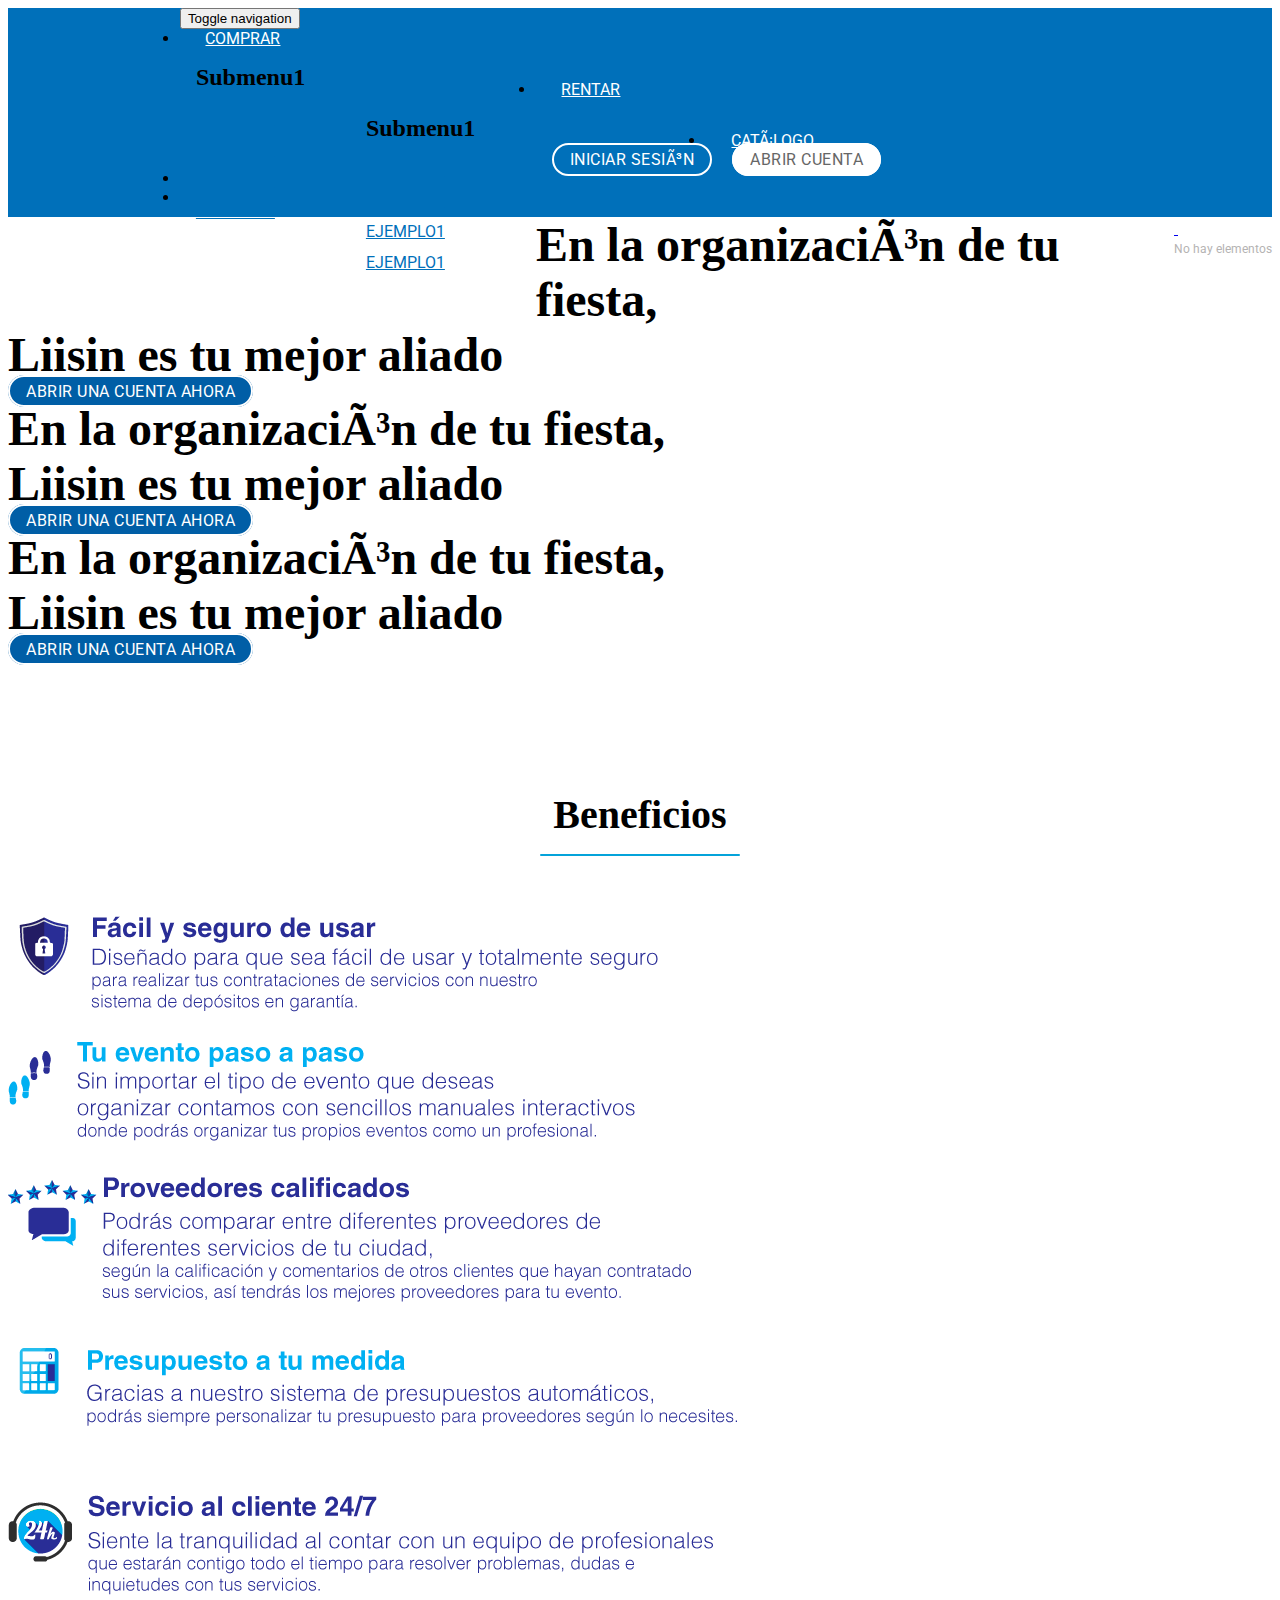
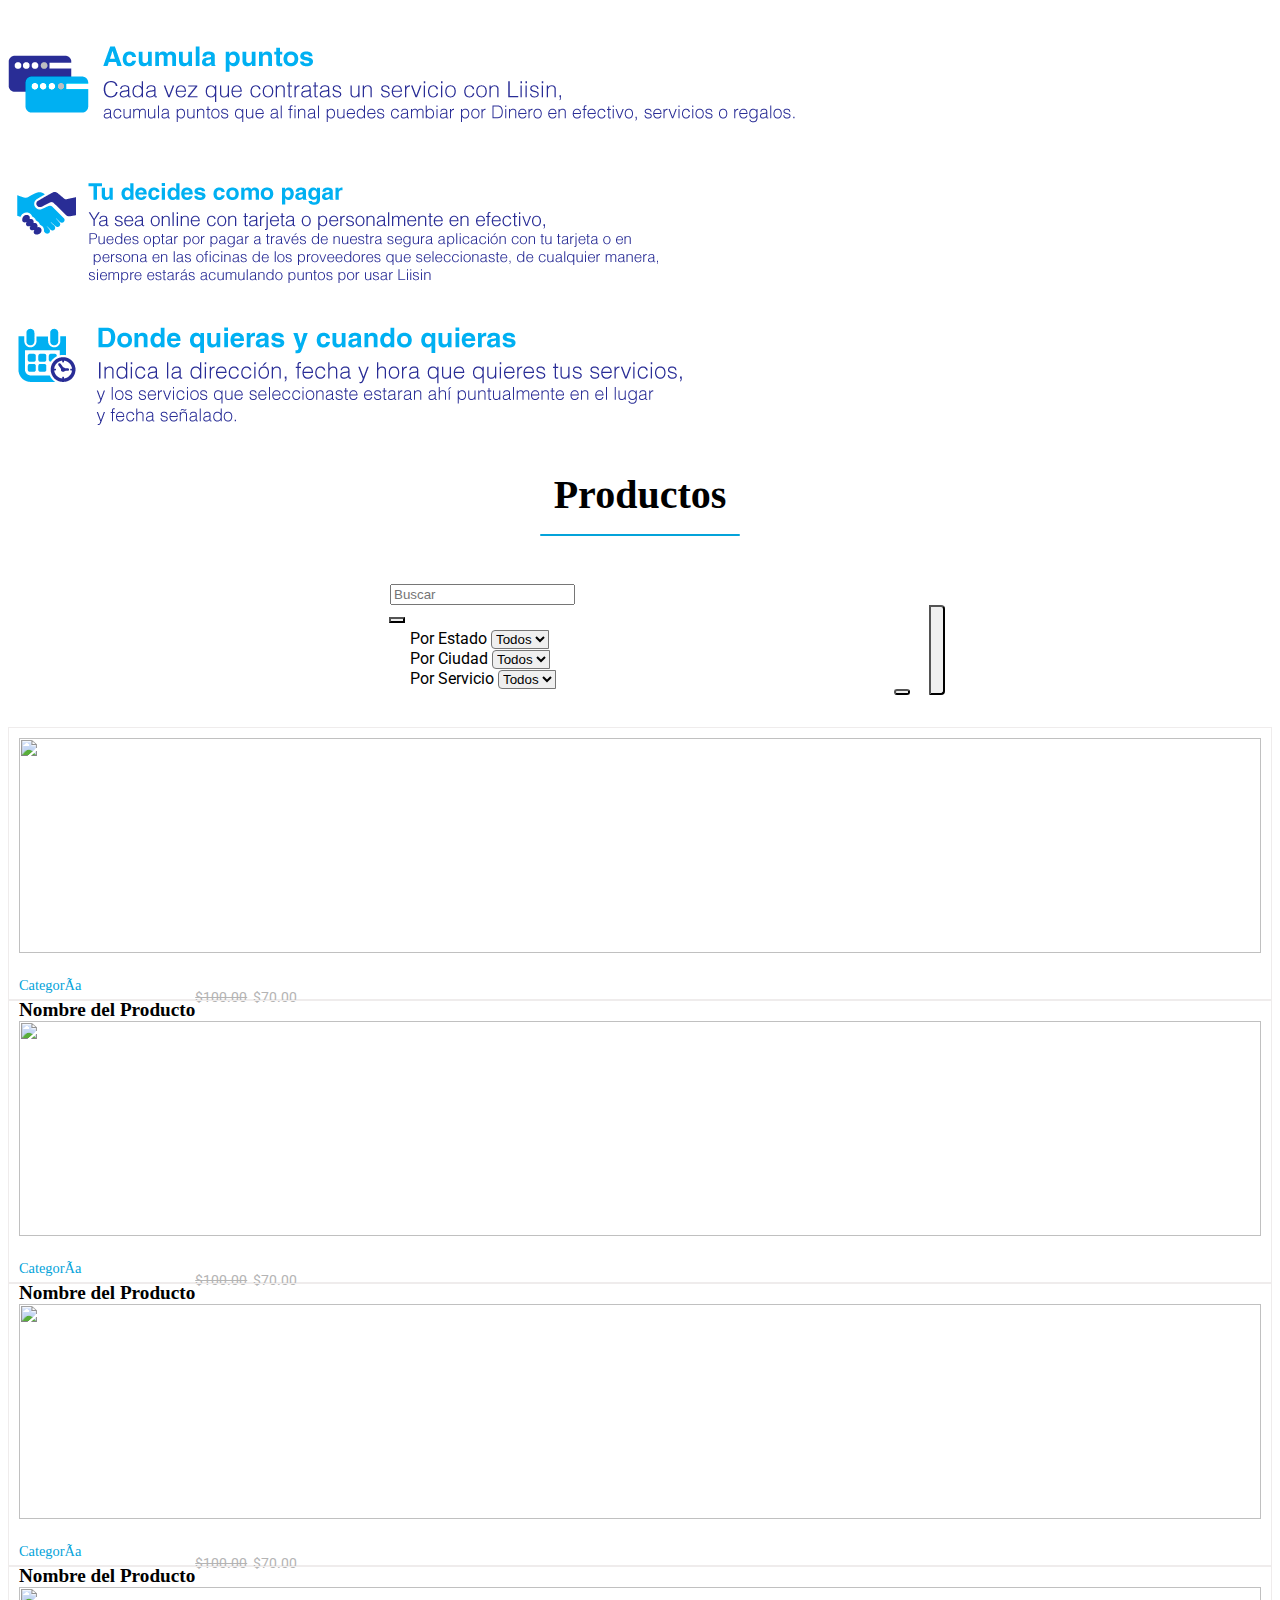
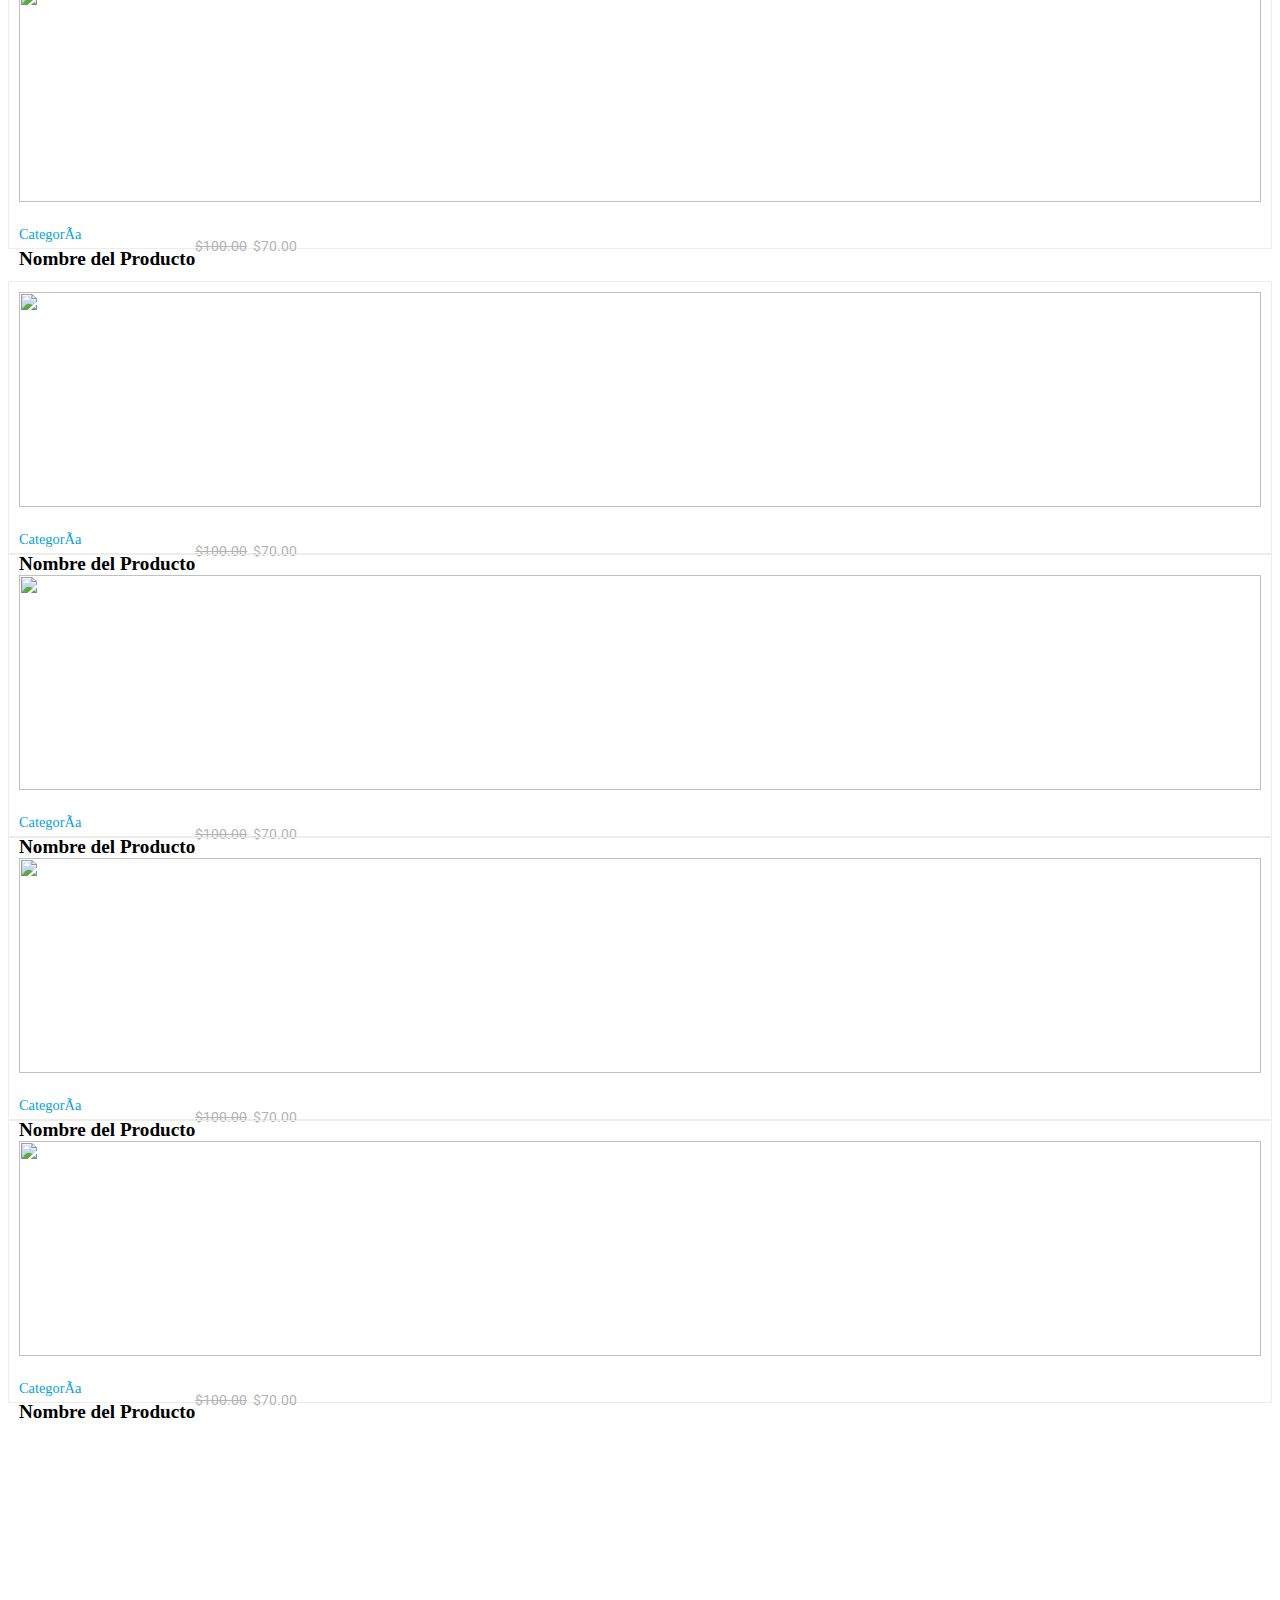
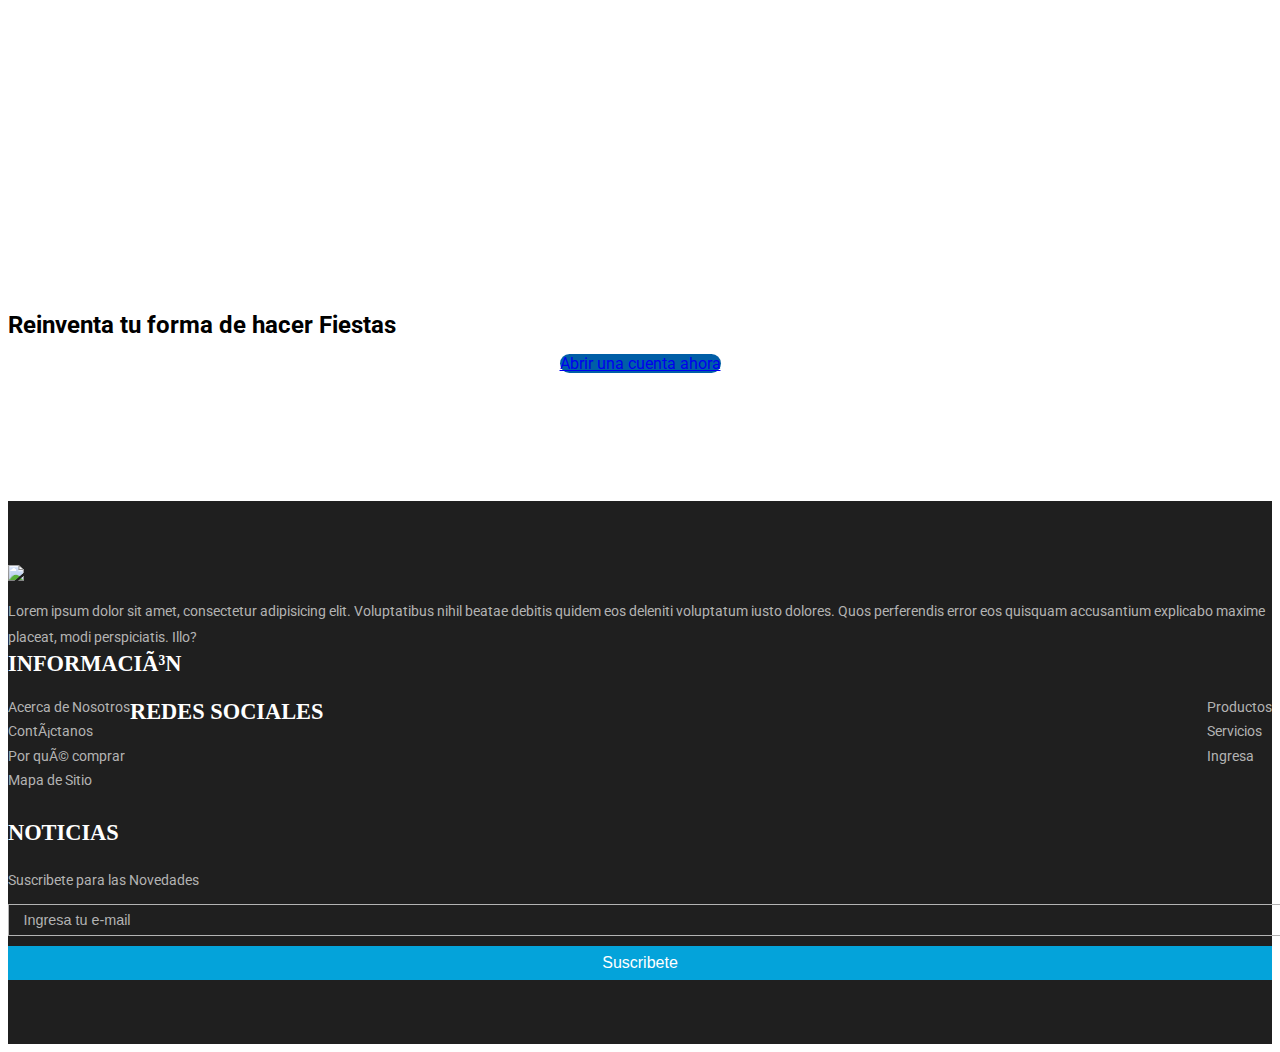
==== index.html @ a5caf8d8 "Beneficios" ====
<!DOCTYPE html>
<html>

<head>
    <meta name="viewport" content="width=device-width, initial-scale=1">
    <title>Liisin</title>
    <!-- Bootstrap files -->
    <link href="css/bootstrap.css" rel="stylesheet" type="text/css" media="all" />
    <!-- Styles -->
    <link href="css/style.css" rel="stylesheet" type="text/css" media="all" />
    <link href="css/slider.css" rel="stylesheet" type="text/css" media="all" />
    <!-- Fonts -->
    <link href="https://fonts.googleapis.com/css?family=Roboto" rel="stylesheet">
    <link rel="stylesheet" href="css/jstarbox.css" type="text/css" media="screen" charset="utf-8" />
    <link href="css/font-awesome.min.css" rel="stylesheet" media="screen">
    <!--- Light Box ---->
    <link rel="stylesheet" href="css/chocolat.css" type="text/css" media="screen" charset="utf-8">
</head>

<body>
    <!--header-->
    <div class="header" id="home">
        <div class="container">
            <div class="head">
                <div class="logo">
                    <a href="index.html"><img src="images/logo.png" alt=""></a>
                </div>
            </div>
        </div>
        <div class="container">
            <div class="head-top">
                <div class="col-sm-8 col-md-offset-2 h_menu4">
                    <nav class="navbar nav_bottom" role="navigation">
                        <div class="navbar-header nav_2">
                            <button type="button" class="navbar-toggle collapsed navbar-toggle1" data-toggle="collapse" data-target="#bs-megadropdown-tabs"> <span class="sr-only">Toggle navigation</span> <span class="icon-bar"></span> <span class="icon-bar"></span> <span class="icon-bar"></span> </button>
                        </div>
                        <div class="collapse navbar-collapse" id="bs-megadropdown-tabs">
                            <ul class="nav navbar-nav nav_1">
                                <li class="dropdown mega-dropdown active"> <a class="color1" href="#" class="dropdown-toggle" data-toggle="dropdown">Comprar<span class="caret"></span></a>
                                    <div class="dropdown-menu ">
                                        <div class="menu-top">
                                            <div class="col1">
                                                <div class="h_nav">
                                                    <h4>Submenu1</h4>
                                                    <ul>
                                                        <li><a href="product.html">Ejemplo1</a></li>
                                                        <li><a href="product.html">Ejemplo1</a></li>
                                                        <li><a href="product.html">Ejemplo1</a></li>
                                                        <li><a href="product.html">Ejemplo1</a></li>
                                                    </ul>
                                                </div>
                                            </div>
                                            <div class="col1 col5"> <img src="images/img1.png" class="img-responsive" alt=""> </div>
                                            <div class="clearfix"></div>
                                        </div>
                                    </div>
                                </li>
                                <li class="dropdown mega-dropdown active">
                                    <a class="color2" href="#" class="dropdown-toggle" data-toggle="dropdown">Rentar<span class="caret"></span></a>
                                    <div class="dropdown-menu mega-dropdown-menu">
                                        <div class="menu-top">
                                            <div class="col1">
                                                <div class="h_nav">
                                                    <h4>Submenu1</h4>
                                                    <ul>
                                                        <li><a href="product.html">Ejemplo1</a></li>
                                                        <li><a href="product.html">Ejemplo1</a></li>
                                                        <li><a href="product.html">Ejemplo1</a></li>
                                                        <li><a href="product.html">Ejemplo1</a></li>
                                                    </ul>
                                                </div>
                                            </div>
                                            <div class="col1 col5"> <img src="images/img2.png" class="img-responsive" alt=""> </div>
                                            <div class="clearfix"></div>
                                        </div>
                                    </div>
                                </li>
                                <li><a class="color3" href="product.html">Catálogo</a></li>
                                <a href="login.html" type="button" class="btn btn-primary btn-navbar ml1">Iniciar Sesión</a>
                                <a href="register.html" type="button" class="btn btn-primary btn-navbar btn-open">Abrir Cuenta</a>
                                <li><a class="color4 ocultar" href="login.html">Iniciar Sesión</a></li>
                                <li><a class="color5 ocultar" href="register.html">Abrir Cuenta</a></li>
                            </ul>
                        </div>
                        <!-- /.navbar-collapse -->
                    </nav>
                </div>
                <div class="col-sm-2 search-right">
                    <div class="cart box_1">
                        <a href="checkout.html">
                            <h3> 
                                <div class="total">
                                    <span class="simpleCart_total"></span>
                                </div>
                                <img class="imgcart" src="images/cart.png" alt=""/>
                            </h3> </a>
                        <p><a href="javascript:;" class="simpleCart_empty">No hay elementos</a></p>
                    </div>
                    <div class="clearfix"> </div>
                </div>
                <div class="clearfix"></div>
            </div>
        </div>
    </div>
    <!--banner-->
    <div class="hero-movil">
        <h2 class="hero-mtxt">En la organización de tu fiesta, <br> 
                    Liisin es tu mejor aliado</h2>
        <a type="button" class="btn btn-primary btn-liisin">Abrir una cuenta ahora</a>
    </div>
    <div class="carousel fade-carousel slide" data-ride="carousel" data-interval="3000" id="bs-carousel">
        <!-- Wrapper for slides -->
        <div class="carousel-inner">
            <div class="item slides active">
                <div class="slide-1"></div>
                <div class="hero">
                    <h2 class="hero-txt">En la organización de tu fiesta, <br> 
                    Liisin es tu mejor aliado</h2>
                    <a href="register.html" type="button" class="btn btn-primary btn-navbar btn-liisin">Abrir una cuenta ahora</a>
                </div>
            </div>
            <div class="item slides">
                <div class="slide-2"></div>
                <div class="hero">
                    <h2 class="hero-txt">En la organización de tu fiesta, <br> 
                    Liisin es tu mejor aliado</h2>
                    <a href="register.html" type="button" class="btn btn-primary btn-navbar btn-liisin">Abrir una cuenta ahora</a>
                </div>
            </div>
            <div class="item slides">
                <div class="slide-3"></div>
                <div class="hero">
                    <h2 class="hero-txt">En la organización de tu fiesta, <br> 
                    Liisin es tu mejor aliado</h2>
                    <a href="register.html" type="button" class="btn btn-primary btn-navbar btn-liisin">Abrir una cuenta ahora</a>
                </div>
            </div>
        </div>
    </div>
    <!--content-->
    <div class="content-mid">
        <div class="container">
            <h3 class="mt-3">Beneficios</h3>
            <label class="line mb-3"></label>
           <!-- <div class="beneficios">
                <div class="col-md-12">
                    <div class="col-md-12">
                        <img class="img-beneficios" src="images/beneficios/bene1.png">
                    </div>
                    <div class="row">
                        <div class="col-md-12">
                            <img class="pull-right img-beneficios" src="images/beneficios/bene2.png">
                        </div>
                    </div>
                </div>
                <div class="col-xs-12 col-sm-12 col-md-12 col-lg-12">
                    <div class="col-md-12">
                        <img class="img-beneficios" src="images/beneficios/bene3.png">
                    </div>
                    <div class="row">
                        <div class="col-md-12">
                            <img class="pull-right img-beneficios" src="images/beneficios/bene4.png">
                        </div>
                    </div>
                </div>
                <div class="col-xs-12 col-sm-12 col-md-12 col-lg-12">
                    <div class="col-md-12">
                        <img class="img-beneficios" src="images/beneficios/bene5.png">
                    </div>
                    <div class="row">
                        <div class="col-md-12">
                            <img class="pull-right img-beneficios" src="images/beneficios/bene6.png">
                        </div>
                    </div>
                </div>
                <div class="col-xs-12 col-sm-12 col-md-12 col-lg-12">
                    <div class="col-md-12">
                        <img class="img-beneficios" src="images/beneficios/bene7.png">
                    </div>
                    <div class="row">
                        <div class="col-md-12">
                            <img class="pull-right img-beneficios" src="images/beneficios/bene8.png">
                        </div>
                    </div>
                </div>
            </div>-->
             <div class="beneficios">
                <div class="col-md-12">
                   <!-- <div class="col-md-12">
                       <div class="col-md-6">
                       <img class="img-beneficios" src="images/beneficios/bene1.png">
                        </div>
                        <div class="col-md-6">
                       <img class="pull-right img-beneficios" src="images/beneficios/bene2.png">
                        </div>
                    </div>-->
                    <div class="col-md-12">
                        <img class="img-beneficios" src="images/beneficios/bene1.png">
                        <img class="pull-right img-beneficios" src="images/beneficios/bene2.png">
                    </div>
                </div>
                <div class="col-md-12">
                    <div class="col-md-12">
                        <img class="img-beneficios" src="images/beneficios/bene3.png">
                        <img class="pull-right img-beneficios" src="images/beneficios/bene4.png">
                    </div>
                </div>
                <div class="col-md-12">
                    <div class="col-md-12">
                        <img class="img-beneficios" src="images/beneficios/bene5.png">
                        <img class="pull-right img-beneficios" src="images/beneficios/bene6.png">
                    </div>
                </div>
                <div class="col-md-12">
                    <div class="col-md-12">
                        <img class="img-beneficios" src="images/beneficios/bene7.png">
                        <img class="pull-right img-beneficios" src="images/beneficios/bene8.png">
                    </div>
                </div>
            </div>
            <!--productos-->
            <div class="content-mid">
                <h3>Productos</h3>
                <label class="line mb-3"></label>
                <!--Filter-->
                <div class="container">
                    <div class="row">
                        <div class="col-md-12">
                            <div class="input-group" id="adv-search">
                                <input type="text" class="form-control" placeholder="Buscar" />
                                <div class="input-group-btn">
                                    <div class="btn-group" role="group">
                                        <div class="dropdown dropdown-lg">
                                            <button type="button" class="btn btn-default dropdown-toggle" data-toggle="dropdown" aria-expanded="false"><span class="caret"></span></button>
                                            <div class="dropdown-menu dropdown-menu-right" role="menu">
                                                <form class="form-horizontal" role="form">
                                                    <div class="form-group">
                                                        <label for="filter">Por Estado</label>
                                                        <select class="form-control">
                                                            <option value="0" selected>Todos</option>
                                                            <option value="1">1</option>
                                                            <option value="2">2</option>
                                                            <option value="3">3</option>
                                                            <option value="4">4</option>
                                                        </select>
                                                    </div>
                                                    <div class="form-group">
                                                        <label for="filter">Por Ciudad</label>
                                                        <select class="form-control">
                                                            <option value="0" selected>Todos</option>
                                                            <option value="1">1</option>
                                                            <option value="2">2</option>
                                                            <option value="3">3</option>
                                                            <option value="4">4</option>
                                                        </select>
                                                    </div>
                                                    <div class="form-group">
                                                        <label for="filter">Por Servicio</label>
                                                        <select class="form-control">
                                                            <option value="0" selected>Todos</option>
                                                            <option value="1">1</option>
                                                            <option value="2">2</option>
                                                            <option value="3">3</option>
                                                            <option value="4">4</option>
                                                        </select>
                                                    </div>
                                                    <button type="submit" class="btn btn-primary"><span class="glyphicon glyphicon-search" aria-hidden="true"></span></button>
                                                </form>
                                            </div>
                                        </div>
                                        <button type="button" class="btn btn-primary"><span class="glyphicon glyphicon-search" aria-hidden="true"></span></button>
                                    </div>
                                </div>
                            </div>
                        </div>
                    </div>
                </div>
                <!--//filter-->
            </div>
            <div class="mid-popular">
                <div class="col-md-3 item-grid simpleCart_shelfItem">
                    <div class="mid-pop">
                        <div class="pro-img">
                            <img src="images/pc.jpg" class="img-responsive img-cart" alt="">
                            <div class="zoom-icon">
                                <a class="picture" href="images/pc.jpg" rel="title" class="b-link-stripe b-animate-go  thickbox">
                                    <i class="glyphicon glyphicon-search icon "></i>
                                </a>
                                <a href="single.html"><i class="glyphicon glyphicon-menu-right icon"></i></a>
                            </div>
                        </div>
                        <div class="mid-1">
                            <div class="category">
                                <div class="category-top">
                                    <span>Categoría</span>
                                    <h6><a href="single.html">Nombre del Producto</a></h6>
                                </div>
                                <div class="img item_add">
                                    <a href="#"><img class="ca" src="images/ca.png" alt=""></a>
                                </div>
                                <div class="clearfix"></div>
                            </div>
                            <div class="mid-2">
                                <p>
                                    <label>$100.00</label><em class="item_price">$70.00</em>
                                </p>
                                <div class="block">
                                    <div class="starbox small ghosting"> </div>
                                </div>
                                <div class="clearfix"></div>
                            </div>
                        </div>
                    </div>
                </div>
                <div class="col-md-3 item-grid simpleCart_shelfItem">
                    <div class=" mid-pop">
                        <div class="pro-img">
                            <img src="images/pc1.jpg" class="img-responsive img-cart" alt="">
                            <div class="zoom-icon ">
                                <a class="picture" href="images/pc1.jpg" rel="title" class="b-link-stripe b-animate-go  thickbox">
                                    <i class="glyphicon glyphicon-search icon "></i>
                                </a>
                                <a href="single.html"><i class="glyphicon glyphicon-menu-right icon"></i></a>
                            </div>
                        </div>
                        <div class="mid-1">
                            <div class="category">
                                <div class="category-top">
                                    <span>Categoría</span>
                                    <h6><a href="single.html">Nombre del Producto</a></h6>
                                </div>
                                <div class="img item_add">
                                    <a href="#"><img class="ca" src="images/ca.png" alt=""></a>
                                </div>
                                <div class="clearfix"></div>
                            </div>
                            <div class="mid-2">
                                <p>
                                    <label>$100.00</label><em class="item_price">$70.00</em>
                                </p>
                                <div class="block">
                                    <div class="starbox small ghosting"> </div>
                                </div>
                                <div class="clearfix"></div>
                            </div>
                        </div>
                    </div>
                </div>
                <div class="col-md-3 item-grid simpleCart_shelfItem">
                    <div class=" mid-pop">
                        <div class="pro-img">
                            <img src="images/pc2.jpg" class="img-responsive img-cart" alt="">
                            <div class="zoom-icon ">
                                <a class="picture" href="images/pc2.jpg" rel="title" class="b-link-stripe b-animate-go  thickbox">
                                    <i class="glyphicon glyphicon-search icon "></i>
                                </a>
                                <a href="single.html"><i class="glyphicon glyphicon-menu-right icon"></i></a>
                            </div>
                        </div>
                        <div class="mid-1">
                            <div class="category">
                                <div class="category-top">
                                    <span>Categoría</span>
                                    <h6><a href="single.html">Nombre del Producto</a></h6>
                                </div>
                                <div class="img item_add">
                                    <a href="#"><img class="ca" src="images/ca.png" alt=""></a>
                                </div>
                                <div class="clearfix"></div>
                            </div>
                            <div class="mid-2">
                                <p>
                                    <label>$100.00</label><em class="item_price">$70.00</em>
                                </p>
                                <div class="block">
                                    <div class="starbox small ghosting"> </div>
                                </div>
                                <div class="clearfix"></div>
                            </div>
                        </div>
                    </div>
                </div>
                <div class="col-md-3 item-grid simpleCart_shelfItem">
                    <div class=" mid-pop">
                        <div class="pro-img">
                            <img src="images/pc3.jpg" class="img-responsive img-cart" alt="">
                            <div class="zoom-icon ">
                                <a class="picture" href="images/pc3.jpg" rel="title" class="b-link-stripe b-animate-go  thickbox">
                                    <i class="glyphicon glyphicon-search icon "></i>
                                </a>
                                <a href="single.html"><i class="glyphicon glyphicon-menu-right icon"></i></a>
                            </div>
                        </div>
                        <div class="mid-1">
                            <div class="category">
                                <div class="category-top">
                                    <span>Categoría</span>
                                    <h6><a href="single.html">Nombre del Producto</a></h6>
                                </div>
                                <div class="img item_add">
                                    <a href="#"><img class="ca" src="images/ca.png" alt=""></a>
                                </div>
                                <div class="clearfix"></div>
                            </div>
                            <div class="mid-2">
                                <p>
                                    <label>$100.00</label><em class="item_price">$70.00</em>
                                </p>
                                <div class="block">
                                    <div class="starbox small ghosting"> </div>
                                </div>
                                <div class="clearfix"></div>
                            </div>
                        </div>
                    </div>
                </div>
                <div class="clearfix"></div>
            </div>
            <div class="mid-popular">
                <div class="col-md-3 item-grid simpleCart_shelfItem">
                    <div class=" mid-pop">
                        <div class="pro-img">
                            <img src="images/pc4.jpg" class="img-responsive img-cart" alt="">
                            <div class="zoom-icon ">
                                <a class="picture" href="images/pc4.jpg" rel="title" class="b-link-stripe b-animate-go  thickbox">
                                    <i class="glyphicon glyphicon-search icon "></i>
                                </a>
                                <a href="single.html"><i class="glyphicon glyphicon-menu-right icon"></i></a>
                            </div>
                        </div>
                        <div class="mid-1">
                            <div class="category">
                                <div class="category-top">
                                    <span>Categoría</span>
                                    <h6><a href="single.html">Nombre del Producto</a></h6>
                                </div>
                                <div class="img item_add">
                                    <a href="#"><img class="ca" src="images/ca.png" alt=""></a>
                                </div>
                                <div class="clearfix"></div>
                            </div>
                            <div class="mid-2">
                                <p>
                                    <label>$100.00</label><em class="item_price">$70.00</em>
                                </p>
                                <div class="block">
                                    <div class="starbox small ghosting"> </div>
                                </div>
                                <div class="clearfix"></div>
                            </div>
                        </div>
                    </div>
                </div>
                <div class="col-md-3 item-grid simpleCart_shelfItem">
                    <div class=" mid-pop">
                        <div class="pro-img">
                            <img src="images/pc5.jpg" class="img-responsive img-cart" alt="">
                            <div class="zoom-icon ">
                                <a class="picture" href="images/pc5.jpg" rel="title" class="b-link-stripe b-animate-go  thickbox">
                                    <i class="glyphicon glyphicon-search icon "></i>
                                </a>
                                <a href="single.html"><i class="glyphicon glyphicon-menu-right icon"></i></a>
                            </div>
                        </div>
                        <div class="mid-1">
                            <div class="category">
                                <div class="category-top">
                                    <span>Categoría</span>
                                    <h6><a href="single.html">Nombre del Producto</a></h6>
                                </div>
                                <div class="img item_add">
                                    <a href="#"><img class="ca" src="images/ca.png" alt=""></a>
                                </div>
                                <div class="clearfix"></div>
                            </div>
                            <div class="mid-2">
                                <p>
                                    <label>$100.00</label><em class="item_price">$70.00</em>
                                </p>
                                <div class="block">
                                    <div class="starbox small ghosting"> </div>
                                </div>
                                <div class="clearfix"></div>
                            </div>
                        </div>
                    </div>
                </div>
                <div class="col-md-3 item-grid simpleCart_shelfItem">
                    <div class=" mid-pop">
                        <div class="pro-img">
                            <img src="images/pc6.jpg" class="img-responsive img-cart" alt="">
                            <div class="zoom-icon ">
                                <a class="picture" href="images/pc6.jpg" rel="title" class="b-link-stripe b-animate-go  thickbox">
                                    <i class="glyphicon glyphicon-search icon "></i>
                                </a>
                                <a href="single.html"><i class="glyphicon glyphicon-menu-right icon"></i></a>
                            </div>
                        </div>
                        <div class="mid-1">
                            <div class="category">
                                <div class="category-top">
                                    <span>Categoría</span>
                                    <h6><a href="single.html">Nombre del Producto</a></h6>
                                </div>
                                <div class="img item_add">
                                    <a href="#"><img class="ca" src="images/ca.png" alt=""></a>
                                </div>
                                <div class="clearfix"></div>
                            </div>
                            <div class="mid-2">
                                <p>
                                    <label>$100.00</label><em class="item_price">$70.00</em>
                                </p>
                                <div class="block">
                                    <div class="starbox small ghosting"> </div>
                                </div>
                                <div class="clearfix"></div>
                            </div>
                        </div>
                    </div>
                </div>
                <div class="col-md-3 item-grid simpleCart_shelfItem">
                    <div class=" mid-pop">
                        <div class="pro-img">
                            <img src="images/pc7.jpg" class="img-responsive img-cart" alt="">
                            <div class="zoom-icon ">
                                <a class="picture" href="images/pc7.jpg" rel="title" class="b-link-stripe b-animate-go  thickbox">
                                    <i class="glyphicon glyphicon-search icon "></i>
                                </a>
                                <a href="single.html"><i class="glyphicon glyphicon-menu-right icon"></i></a>
                            </div>
                        </div>
                        <div class="mid-1">
                            <div class="category">
                                <div class="category-top">
                                    <span>Categoría</span>
                                    <h6><a href="single.html">Nombre del Producto</a></h6>
                                </div>
                                <div class="img item_add">
                                    <a href="#"><img class="ca" src="images/ca.png" alt=""></a>
                                </div>
                                <div class="clearfix"></div>
                            </div>
                            <div class="mid-2">
                                <p>
                                    <label>$100.00</label><em class="item_price">$70.00</em>
                                </p>
                                <div class="block">
                                    <div class="starbox small ghosting"> </div>
                                </div>
                                <div class="clearfix"></div>
                            </div>
                        </div>
                    </div>
                </div>
                <div class="clearfix"></div>
            </div>
        </div>
        <!--//productos-->
    </div>

    <div class="container img-efect">
        <div class="tiles">
            <div class="tile" data-scale="1.6" data-image="http://xv-crb.weebly.com/uploads/2/6/0/3/26034716/9770295_orig.jpg"></div>
            <div class="tile" data-scale="1.6" data-image="http://www.maribelriveraproducciones.com/quinces/wp-content/uploads/2013/07/131.jpg"></div>
            <div class="tile" data-scale="1.6" data-image="http://www.fiestade15.com/ideas/imagenes/tu_fiesta_de_15_anos_mexicanos_6.jpg"></div>
        </div>
    </div>
    <!--//content-->
    <!--abrir-cuenta-->
    <div class="abrir-cuenta">
        <h2 class="text-center">Reinventa tu forma de hacer Fiestas</h2>
        <div class="abrir-center">
            <a href="register.html" type="button" class="btn btn-primary btn-liisin btn-abrir-cuenta btn-movil">Abrir una cuenta ahora</a>
        </div>
        <div class="clearfix"></div>
    </div>
    <!--//abrir-cuenta-->
    <!-- footer -->
    <div class="footer">
        <div class="footer-middle">
            <div class="container">
                <div class="col-md-3 footer-middle-in">
                    <a href="index.html"><img src="images/logo.png"></a>
                    <p>Lorem ipsum dolor sit amet, consectetur adipisicing elit. Voluptatibus nihil beatae debitis quidem eos deleniti voluptatum iusto dolores. Quos perferendis error eos quisquam accusantium explicabo maxime placeat, modi perspiciatis. Illo?</p>
                </div>
                <div class="col-md-3 footer-middle-in">
                    <h6>Información</h6>
                    <ul class=" in">
                        <li><a href="404.html">Acerca de Nosotros</a></li>
                        <li><a href="contact.html">Contáctanos</a></li>
                        <li><a href="#">Por qué comprar</a></li>
                        <li><a href="contact.html">Mapa de Sitio</a></li>
                    </ul>
                    <ul class="in in1">
                        <li><a href="#">Productos</a></li>
                        <li><a href="#">Servicios</a></li>
                        <li><a href="login.html">Ingresa</a></li>
                    </ul>
                    <div class="clearfix"></div>
                </div>
                <div class="col-md-3 footer-middle-in">
                    <h6>Redes Sociales</h6>
                    <ul class="tag-in">
                        <a href="https://www.facebook.com/Liisin-626800804177581/" target='_blank'>
                            <span class="fa fa-facebook"></span>
                        </a>
                        <a href="https://twitter.com/Liisin_App" target='_blank'>
                            <span class="fa fa-twitter"></span>
                        </a>
                        <a href="https://www.instagram.com/liisin.app" target='_blank'>
                            <span class="fa fa-instagram"></span>
                        </a>
                    </ul>
                </div>
                <div class="col-md-3 footer-middle-in">
                    <h6>Noticias</h6> <span>Suscribete para las Novedades</span>
                    <form>
                        <input type="text" value="Ingresa tu e-mail" onfocus="this.value='';" onblur="if (this.value == '') {this.value ='Ingresa tu e-mail';}">
                        <input type="submit" value="Suscribete"> </form>
                </div>
                <div class="clearfix"> </div>
            </div>
        </div>
    </div>
    <!--//footer-->
    <!-- Scroll up -->
    <div class="scroll-up"> <a href="#home"><i class="fa fa-angle-up"></i></a> </div>
    <!-- //scroll up -->
    <script src="js/jquery.min.js"></script>
    <script src="js/bootstrap.min.js"></script>
    <script src="js/simpleCart.min.js"></script>
    <!--Light Box-->
    <script src="js/jquery.chocolat.js"></script>
    <!--Star Box-->
    <script src="js/jstarbox.js"></script>
    <script src="js/smoothscroll.js"></script>
    <script src="js/main.js"></script>
    <script>
        /*Light Box Init */
        $(function () {
            $('a.picture').Chocolat();
        });
    </script>
</body>

</html>
---- css/style.css ----
@font-face {
    font-family: 'Ubuntu-Regular';
    src: url(../fonts/Ubuntu-Regular.ttf) format('truetype');
}

@font-face {
    font-family: 'Ubuntu-Bold';
    src: url(../fonts/Ubuntu-Bold.ttf) format('truetype');
}

html,
body {
    background: #fff;
    font-size: 100%;
    font-family: 'Roboto', sans-serif;
}

body a {
    transition: 0.5s all;
    -webkit-transition: 0.5s all;
    -o-transition: 0.5s all;
    -moz-transition: 0.5s all;
    -ms-transition: 0.5s all;
}

ul {
    padding: 0;
    margin: 0;
}

a:hover,
a:focus {
    text-decoration: none;
}

h1,
h2,
h3,
h4,
h5,
h6,
label,
p {
    margin: 0;
}


/*--header--*/

.hero-movil {
    background: url(../images/slider1.jpg);
    background-position: bottom center;
    background-size: 1600px auto;
    background-repeat: repeat-x;
    height: 90vh;
    display: none;
}

.hero-mtxt {
    font-size: 2em;
    text-align: center;
    color: white;
    font-family: 'Ubuntu-Bold';
    padding-top: 50%;
}

.head {
    position: relative;
}

.header {
    background-color: #0070BA !important;
}

.navbarliisin {
    position: fixed;
    width: 100%;
    background-color: white !important;
}

.logo {
    text-align: center;
    position: absolute;
    top: 0;
    z-index: 1;
}

.logo img {
    margin-top: 1em;
}

.logo2 {
    text-align: center;
    position: absolute;
    top: 0;
    z-index: 1;
}

.logo2 img {
    margin-top: 7em;
}

.header-login ul li {
    display: inline-block;
}

.header-login ul li a {
    display: inline-block;
    text-decoration: none;
    color: #fff;
    font-size: 0.8em;
    margin: 0 0.5em;
}

.header-login ul li a:hover {
    color: #04A3DA;
}

.ul.h_nav li a {
    color: #0070BA !important;
}


/* BOTONES */

.ml1 {
    margin-left: 1em;
}

.btn-navbar {
    background-color: transparent;
    padding: .3rem 1rem !important;
    border: 2px solid white;
    border-radius: 50px;
    margin-top: 1.6em;
    text-decoration: none;
    color: #fff;
    text-align: center;
    letter-spacing: .5px;
    cursor: pointer;
    font-weight: 400;
    margin-top: 1.2em;
    text-transform: uppercase;
}

.btn-open {
    background-color: white;
    color: #666;
    margin-left: 1em;
}

.btn-liisin {
    margin-top: 3em;
    background-color: #005EA6;
    width: 40%;
    border-radius: 40px;
}

.mb-3 {
    margin-bottom: 3em !important;
}

.mt-3 {
    margin-top: 3em !important;
}

.btn-primary:hover,
.btn-primary:focus,
.btn-primary.focus,
.btn-primary:active,
.btn-primary.active,
.open > .dropdown-toggle.btn-primary {
    color: #fff;
    background-color: #0070BA;
    border-color: white;
}

ul.nav_1 li a {
    font-size: 1em;
    color: #FFF;
    padding: 1.6em;
    font-weight: 400;
    cursor: pointer;
    text-transform: uppercase;
}

ul.nav_1 li:hover {
    border-bottom: 1px solid #EFEFEF;
}

.navbar {
    margin-bottom: 0px;
    border: none;
}

.ocultar {
    display: none !important;
}

.aparecer {
    display: block !important;
}

div#bs-megadropdown-tabs {
    padding: 0;
}

.h_menu4 {
    margin-left: 13.6%;
    z-index: 1;
}

.nav > li > a:hover,
.nav > li > a:focus {
    background-color: #04A3DA;
    color: #fff;
}

.nav .open > a,
.nav .open > a:hover,
.nav .open > a:focus {
    background-color: #04A3DA;
    color: #fff;
}

.col1 {
    float: left;
    width: 20%;
}

.menu-top {
    width: 850px;
    padding: 1em;
}

.col1 ul li {
    list-style: none;
    border-right: none;
}

.col1 ul li a {
    padding: 6px 0px;
    display: block;
    color: #0070BA;
}

.col1 h4 {
    font-size: 1.5em;
    color: #000;
    margin-bottom: 0.5em;
    font-family: 'Ubuntu-Regular';
}

.hero-txt {
    font-size: 3em;
    font-style: normal;
    font-family: 'Ubuntu-Bold';
}


/*--cart--*/

.itemContainer {
    width: 100%;
    float: left;
}

.itemContainer div {
    float: left;
    margin: 5px 20px 5px 20px;
}

.itemContainer a {
    text-decoration: none;
}

.cartHeaders {
    width: 100%;
    float: left;
}

.cartHeaders div {
    float: left;
    margin: 5px 20px 5px 20px;
}

.item_add {
    color: #000;
    border: none;
}

a.item_add {
    text-decoration: none;
}

.grid_1 img {
    margin-bottom: 1em;
}

.box_1 h3 {
    color: white;
    font-size: 1em;
}

.box_1 h3 img {
    margin-left: 5px;
}

.box_1 p a {
    color: #B5B3B3;
    font-size: 0.77em;
    text-decoration: none;
}

.total {
    display: inline-block;
}

.cart.box_1 {
    float: right;
    margin-top: 2px;
}

.cart {
    float: right;
}

.search-right {
    padding: 0.6em 0 0;
    z-index: 1;
}

.img-cart {
    width: 100% !important;
    height: 215px !important;
}


/*--//header--*/

.imgcart {
    max-width: 40px;
}


/*--content--*/

.content-top {
    padding: 5em 0;
}

.col-1 img {}

.col-2 {
    padding-top: 1em;
}

.col-2 span {
    font-size: 1.4em;
    color: #04A3DA;
    line-height: 1.8em;
    text-transform: uppercase;
    letter-spacing: 5px;
    font-family: 'Ubuntu-Bold';
}

.col-2 h2 {
    font-size: 2.5em;
    line-height: 1.8em;
    font-family: 'Roboto';
}

.col-2 h2 a {
    text-decoration: none;
    color: #000000;
}

.col-2 h2 a:hover {
    color: #04A3DA;
}

.col-2 p {
    font-size: 0.9em;
    color: #B3B3B3;
    line-height: 1.8em;
    margin: 0 0 1.5em;
}

a.buy-now {
    font-size: 0.9em;
    color: #04A3DA;
    text-decoration: none;
    border-bottom: 2px solid #04A3DA;
    padding: 0 0 0.5em;
    display: inline-block;
}

a.buy-now:hover {
    color: #000;
    border-bottom: 2px solid #000;
}

.col-3 {
    position: relative;
    margin-bottom: 1.5em;
}

.col-3:last-child {
    margin-bottom: 0em;
}

.col-pic {
    position: absolute;
    top: 0;
    background: rgba(0, 0, 0, 0.59);
    width: 100%;
    height: 100%;
    text-align: center;
    padding-top: 6.5em;
}

.col-pic p {
    color: #fff;
    font-size: 1.1em;
    text-transform: uppercase;
    font-family: 'Roboto';
}

.col-pic h5 {
    color: #04A3DA;
    font-size: 2em;
    text-transform: uppercase;
    font-family: 'Ubuntu-Bold';
}

.col-pic label {
    width: 100px;
    height: 2px;
    display: block;
    background: #fff;
    border-radius: 10px;
    margin: 0.5em auto;
}


/*--content-middle--*/

.content-mid h3 {
    font-size: 2.5em;
    color: #000000;
    line-height: 1.8em;
    font-family: 'Ubuntu-Regular';
    text-align: center;
}

label.line {
    width: 200px;
    height: 2px;
    display: block;
    background: #04A3DA;
    border-radius: 10px;
    margin: 0.2em auto;
}

.block {
    float: right;
}

.mid-1 span {
    font-size: 0.9em;
    color: #04A3DA;
    line-height: 1.8em;
    font-family: 'Ubuntu-Bold';
}


/*----*/


/*-----------------------------------------------------------------------------------*/


/*	Stroke
/*-----------------------------------------------------------------------------------*/

.b-link-stroke {
    position: relative;
    display: inline-block;
    vertical-align: top;
    font-weight: 300;
    overflow: hidden;
    margin-bottom: 5px;
}

.b-link-stroke .b-wrapper {
    position: absolute;
    width: 100%;
    height: 100%;
    top: 0em;
    left: 0;
    text-align: center;
    color: #ffffff;
    padding-top: 10em;
}

.b-link-stroke .b-wrapper:hover {
    background: rgba(217, 84, 89, 0.58);
}

.b-link-stroke .b-wrapper1 {
    position: absolute;
    width: 100%;
    height: 100%;
    top: 0em;
    left: 0;
    text-align: center;
    color: #ffffff;
    padding-top: 7em;
}

.b-link-stroke .b-wrapper1:hover {
    background: rgba(8, 8, 8, 0.64);
}

.b-link-stroke .b-wrapper2 {
    position: absolute;
    width: 100%;
    height: 100%;
    top: 0em;
    left: 0;
    text-align: center;
    color: #ffffff;
    padding-top: 15em;
}

.b-wrapper1.long-img {
    padding-top: 15em;
}

.b-link-stroke .b-top-line {
    position: absolute;
    top: -100%;
    left: 0;
    width: 50%;
    height: 100%;
    background: rgba(248, 69, 69, 0.59);
}

.b-link-stroke .b-bottom-line {
    position: absolute;
    bottom: -100%;
    right: 0;
    width: 50%;
    height: 100%;
    background: rgba(248, 69, 69, 0.59);
}

.b-link-stroke .b-top-line,
.b-link-stroke .b-bottom-line {
    transition: all 0.5s;
    -moz-transition: all 0.5s;
    -ms-transition: all 0.5s;
    -o-transition: all 0.5s;
    -webkit-transition: all 0.5s;
}

.b-link-stroke:hover .b-top-line {
    top: 0;
}

.b-link-stroke:hover .b-bottom-line {
    bottom: 0;
}


/*-----------------------------------------------------------------------------------*/
/*	Beneficios
/*-----------------------------------------------------------------------------------*/
.img-beneficios {
    max-width: 100%;
    margin-bottom: 1em;
}

/*-----------------------------------------------------------------------------------*/


/*	Animation effects
/*-----------------------------------------------------------------------------------*/

.b-animate-go {
    text-decoration: none;
}

.b-animate {
    transition: all 0.5s;
    -moz-transition: all 0.5s;
    -ms-transition: all 0.5s;
    -o-transition: all 0.5s;
    -webkit-transition: all 0.5s;
    visibility: hidden;
    /* lt-ie9 */
}


/* lt-ie9 */

.b-animate-go:hover .b-animate {
    visibility: visible;
}

.b-from-left {
    position: relative;
    left: -100%;
    color: #04A3DA;
    font-size: 2em;
    text-transform: uppercase;
    font-family: 'Ubuntu-Bold';
}

.b-animate-go:hover .b-from-left {
    left: 0;
}

.b-from-right {
    position: relative;
    right: -100%;
    color: #fff;
    font-size: 1.1em;
    text-transform: uppercase;
    font-family: 'Roboto';
}

.b-animate-go:hover .b-from-right {
    right: 0;
}

label.b-from-right {
    width: 100px;
    height: 2px;
    display: block;
    background: #fff;
    border-radius: 10px;
    margin: 0.5em auto;
}

.b-scale {
    position: relative;
    transform: scale(0);
    -moz-transform: scale(0);
    -ms-transform: scale(0);
    -o-transform: scale(0);
    -webkit-transform: scale(0);
}

.b-animate-go:hover .b-scale,
h1 {
    transform: scale(1);
    -moz-transform: scale(1);
    -ms-transform: scale(1);
    -o-transform: scale(1);
    -webkit-transform: scale(1);
}


/*----*/

.category-top {
    float: left;
}

.img {
    float: right;
}


/*----*/

.mid-1 h6 {
    font-size: 1.2em;
    font-family: 'Ubuntu-Regular';
}

.mid-1 h6 a {
    color: #000000;
    text-decoration: none;
}

.mid-1 h6 a:hover {
    color: #04A3DA;
}

.mid-2 p {
    float: left;
    font-size: 0.9em;
    color: #B4B4B4;
}

.mid-2 p em {
    font-style: normal;
}

.mid-2 p label {
    text-decoration: line-through;
    font-weight: 400;
    margin-right: 6px;
}

.mid-2 {
    padding-top: 1em;
}

.mid-1 {
    padding-top: 1em;
}

.mid-pop {
    position: relative;
    border: 1px solid #EFECEC;
    padding: 10px;
}

.zoom-icon {
    position: absolute;
    opacity: 0;
    filter: alpha(opacity=0);
    -ms-filter: "progid:DXImageTransform.Microsoft.Alpha(opacity=0)";
    display: block;
    left: 0;
    top: -152px;
    width: 290px;
    height: 219px;
    text-align: center;
    cursor: pointer;
    transition: all .2s ease-in-out;
    -webkit-transition: all .2s ease-in-out;
    -moz-transition: all .2s ease-in-out;
    -o-transition: all .2s ease-in-out;
}

.zoom-icon .icon {
    width: 50px;
    height: 50px;
    display: inline-block;
    background: #04A3DA;
    color: #fff;
    font-size: 1.3em;
    margin: 0 0.3em;
    line-height: 2.5em;
}

.zoom-icon .glyphicon-menu-right {
    background: #fff;
    color: #04A3DA;
}

.mid-pop .zoom-icon {
    top: 0px;
    width: 100%;
    height: 182px;
}

.mid-pop .pro-img:hover .zoom-icon {
    top: 33%;
    opacity: 1;
    filter: alpha(opacity=99);
    -ms-filter: "progid:DXImageTransform.Microsoft.Alpha(opacity=99)";
}

.mid-popular {
    padding-top: 2em;
}

.abrir-cuenta {
    padding: 7em 0;
}

.btn-abrir-cuenta {
    height: 60px;
    line-height: 50px;
    width: 310px;
    background-color: #005EA6;
}

.abrir-center {
    width: 50%;
    text-align: center;
    margin: 0 auto;
}

.banner-top {
    text-align: center;
    width: 100%;
    height: 250px;
    display: block;
    background: url(../images/back.jpg)no-repeat;
    padding: 5em 0;
}

.banner-top h1 {
    font-size: 3em;
    color: #fff;
    font-family: 'Ubuntu-Regular';
}

.banner-top h2 {
    font-size: 0.9em;
    color: #fff;
    margin-top: 1em;
}

.banner-top h2 a {
    color: #04A3DA;
}

.banner-top h2 label {
    margin: 0 0.4em;
}

.banner-top em {
    width: 100px;
    height: 2px;
    display: block;
    background: #fff;
    border-radius: 10px;
    margin: 0.5em auto;
}


/*--typo-single--*/

.thumb-image > img {
    width: 100%;
}


/*--single--*/

.single-para h1 {
    font-size: 1.5em;
    color: #52D0C4;
    line-height: 1.5em;
    font-family: 'OleoScript-Regular';
}

label.add-to {
    display: block;
    font-size: 2em;
    color: #000;
}

.single-para p {
    font-size: 0.9em;
    color: #B2B2B2;
    line-height: 1.8em;
}

a.cart {
    padding: 0.3em 0.7em;
    color: #FFF;
    background: #52D0C4;
    margin: 1.5em 0 0;
    font-size: 1em;
    display: inline-block;
    line-height: 1.6em;
    text-align: center;
    text-decoration: none;
}

a.cart:hover {
    background: #000;
}


/*----*/

.star-on {
    padding: 1em 0;
}

.star-on ul {
    float: left;
}

.star-on ul li {
    display: inline-block;
}

.star-on ul li i {
    color: #000;
}

.review {
    float: left;
    padding: 0 1em;
}

.star-on a {
    text-decoration: none;
    font-size: 1em;
    color: #52D0C4;
}

.star-on a:hover {
    color: #000;
}

.single-bottom h4 {
    color: #000;
    font-size: 1.5em;
    padding: 0.5em;
    border-bottom: 1px solid #fa7455;
}

.single {
    padding: 5em 0 0;
}

.available h6 {
    color: #52D0C4;
    font-size: 1.4em;
    padding: 0 0 1em;
}

.available ul li {
    display: inline-block;
    padding: 0 0.5em 0 0;
    color: #4c4c4c;
    font-size: 0.9em;
}

.available ul li select {
    outline: none;
    padding: 3px;
}

.available {
    padding: 2em 0 1em;
}


/*--products--*/

.product-bottom {
    padding-top: 2em;
}

h4.cate {
    font-family: 'Ubuntu-Regular';
    font-size: 1.7em;
    color: #04A3DA;
}

ul.kid-menu {
    display: block !important;
}

.menu-drop {
    width: auto;
    height: auto;
    padding: 0;
    list-style: none;
    margin: 0.5em 0;
}

.menu-drop > li > a {
    width: 100%;
    margin: 0.3em 0;
    display: inline-block;
    position: relative;
    color: #000;
    font-size: 0.9em;
    text-decoration: none;
    font-family: 'Roboto';
}

.menu-drop > li > a:hover {
    color: #04A3DA;
}

.menu-drop ul li a {
    width: 100%;
    display: inline-block;
    position: relative;
    font-size: 0.8em;
    margin: 0.3em 0;
    color: #C7C7C7;
    text-decoration: none;
    text-indent: 1.2em;
}

.menu-drop ul li a:hover {
    color: #B2B2B2;
}

ul.kid-menu li,
ul.cute li {
    list-style: none;
}

.product {
    padding: 3em 0 0;
}

.item-grid1 {
    padding-bottom: 2em;
}

.item-grid1:nth-child(7),
.item-grid1:nth-child(8),
.item-grid1:nth-child(9) {
    padding-bottom: 0em;
}


/*--single--*/

.span_2_of_a1 h3 {
    color: #000;
    text-transform: uppercase;
    font-size: 1.8em;
    font-family: 'Ubuntu-Bold';
}

p.in-para {
    color: #B3B3B3;
    font-size: 0.9em;
    line-height: 2em;
    margin: 1em 0;
    border-bottom: 1px solid #f0f0f0;
    border-top: 3px double #f0f0f0;
    padding: 1em 0;
}

.price_single {
    border-bottom: 1px solid #f0f0f0;
    padding-bottom: 1em;
}

span.reducedfrom {
    color: #04A3DA;
    font-size: 1.5em;
    font-family: 'Ubuntu-Bold';
    float: left;
}

.price_single a {
    color: #999;
    font-size: 13px;
    float: right;
    margin-top: 0.7em;
}

h4.quick {
    color: #000;
    font-size: 1.2em;
    text-transform: uppercase;
    font-family: 'Ubuntu-Regular';
    margin-top: 1em;
}

p.quick_desc {
    color: #B3B3B3;
    font-size: 0.9em;
    line-height: 2em;
    margin: 1em 0 2em;
}

span.actual {
    color: #04A3DA;
    font-size: 1em;
    margin-right: 5%;
}

.add-to {
    float: right;
    margin-top: 1.6em;
}


/*--quantity-starts--*/

.quantity {
    margin: 1.5em 0;
    float: left;
}

.value-minus,
.value-plus {
    height: 40px;
    line-height: 24px;
    width: 40px;
    margin-right: 3px;
    display: inline-block;
    cursor: pointer;
    position: relative;
    font-size: 18px;
    color: #fff;
    text-align: center;
    -webkit-user-select: none;
    -moz-user-select: none;
    border: 1px solid #b2b2b2;
    vertical-align: bottom;
}

.quantity-select .entry.value-minus:before,
.quantity-select .entry.value-plus:before {
    content: "";
    width: 13px;
    height: 2px;
    background: #000;
    left: 50%;
    margin-left: -7px;
    top: 50%;
    margin-top: -0.5px;
    position: absolute;
}

.quantity-select .entry.value-plus:after {
    content: "";
    height: 13px;
    width: 2px;
    background: #000;
    left: 50%;
    margin-left: -1.4px;
    top: 50%;
    margin-top: -6.2px;
    position: absolute;
}

.value {
    cursor: default;
    width: 40px;
    height: 40px;
    padding: 8px 0px;
    color: #A9A9A9;
    line-height: 24px;
    border: 1px solid #E5E5E5;
    background-color: #E5E5E5;
    text-align: center;
    display: inline-block;
    margin-right: 3px;
}

.quantity-select .entry.value-minus:hover,
.quantity-select .entry.value-plus:hover {
    background: #E5E5E5;
}

.quantity-select .entry.value-minus {
    margin-left: 0;
}


/*--quantity-end--*/


/* Skew Backward */

.hvr-skew-backward {
    display: inline-block;
    vertical-align: middle;
    -webkit-transform: translateZ(0);
    transform: translateZ(0);
    -webkit-backface-visibility: hidden;
    backface-visibility: hidden;
    -moz-osx-font-smoothing: grayscale;
    -webkit-transition-duration: 0.3s;
    transition-duration: 0.3s;
    -webkit-transition-property: transform;
    transition-property: transform;
    -webkit-transform-origin: 0 100%;
    transform-origin: 0 100%;
    background-color: #04A3DA;
    color: #fff;
    padding: 0.5em 1em;
    font-size: 1em;
}

.hvr-skew-backward:hover,
.hvr-skew-backward:focus,
.hvr-skew-backward:active {
    -webkit-transform: skew(10deg);
    transform: skew(10deg);
    color: #fff;
    background: #0070BA;
    text-decoration: none;
}

ul.product-qty {
    padding: 0;
    list-style: none;
}

.product-qty span {
    color: #000;
    font-size: 1.2em;
    padding-bottom: 0.5em;
    display: block;
    text-transform: uppercase;
    font-family: 'Ubuntu-Regular';
}

.product-qty select {
    border: 1px solid #eee;
    padding: 0.5em;
    font-size: 1em;
    outline: none;
}

.product-qty option {
    border: 1px solid #EEE;
}

.wish-list {
    padding: 15px 0;
    border-bottom: 1px solid #f0f0f0;
    border-top: 1px solid #f0f0f0;
}

.wish-list ul {
    padding: 0;
    list-style: none;
}

.wish-list li {
    display: inline-block;
    margin-right: 45px;
}

.wish-list li a {
    color: #04A3DA;
    font-size: 0.85em;
    text-decoration: underline;
    color: white;
    text-decoration: none;
}

.wish-list li a span {
    padding-right: 10px;
}

.wish-list li a:hover {
    text-decoration: none;
}

.quantity_box {
    float: left;
    margin-right: 3em;
}

.size-top {
    margin: 2em 0;
}


/*----*/

.tab-head {
    padding: 3em 0 0;
}

.tabs li a {
    padding: 1em;
    font-size: 0.9em;
    color: #B3B3B3;
    border-bottom: 1px solid #EDEDED;
}

.tabs li a:hover,
.tabs li.active a {
    background: #04A3DA !important;
    color: #fff;
}

.tab-content {
    padding-left: 0px;
}

.facts p {
    color: #B3B3B3;
    font-size: 0.9em;
    line-height: 2em;
    padding: 0 0 1em;
}

.facts ul li {
    list-style: none;
    color: #B3B3B3;
    font-size: 0.9em;
    padding: 0.3em 0;
}

.facts ul li span {
    padding-right: 0.5em;
}

nav.nav-sidebar {
    float: left;
    width: 30%;
    border-top: 1px solid #EDEDED;
    border-left: 1px solid #EDEDED;
}

.one {
    float: right;
    width: 70%;
    border: 1px solid #EDEDED;
    padding: 1em;
}

.product-at {
    padding-top: 0;
}


/*--login--*/

.login {
    padding: 8em 0 0;
}
.register{
    padding: 5em 0 0;
}
.login-bottom h2 {
    font-size: 1.4em;
    color: #000;
    padding: 0em 0.9em 1em;
}

.login-mail {
    border: 1px solid #E9E9E9;
    margin-bottom: 2em;
    padding: 0.5em 1em;
}

.login-mail i {
    color: #04A3DA;
    font-size: 1em;
}

.login-mail input[type="text"],
.login-mail input[type="password"] {
    border: none;
    outline: none;
    font-size: 0.9em;
    color: #999;
    width: 95%;
}

.login-do input[type="submit"] {
    border: none;
    outline: none;
    font-size: 1em;
    -webkit-appearance: none;
    cursor: pointer;
    background: none;
}

.login-do label {
    font-weight: 400;
}

.checkbox1 {
    margin-bottom: 4px;
    padding-left: 27px;
    font-size: 1.2em;
    line-height: 27px;
    cursor: pointer;
    position: relative;
    font-weight: 400;
    color: #000;
}

.checkbox1:last-child {
    margin-bottom: 0;
}

.news-letter {
    color: #555;
    font-size: 0.8em;
    margin-bottom: 1em;
    display: block;
    transition: 0.5s all;
    -webkit-transition: 0.5s all;
    -moz-transition: 0.5s all;
    -o-transition: 0.5s all;
    clear: both;
}

.checkbox1 i {
    position: absolute;
    bottom: 5px;
    left: 0;
    display: block;
    width: 20px;
    height: 20px;
    outline: none;
    border: 2px solid #E1DFDF;
}

.checkbox1 input + i:after {
    content: '';
    background: url("../images/tick1.png") no-repeat 1px 2px;
    top: -1px;
    left: -1px;
    width: 15px;
    height: 15px;
    font: normal 12px/16px FontAwesome;
    text-align: center;
}

.checkbox1 input + i:after {
    position: absolute;
    opacity: 0;
    transition: opacity 0.1s;
    -o-transition: opacity 0.1s;
    -ms-transition: opacity 0.1s;
    -moz-transition: opacity 0.1s;
    -webkit-transition: opacity 0.1s;
}

.checkbox1 input {
    position: absolute;
    left: -9999px;
}

.checkbox1 input:checked + i:after {
    opacity: 1;
}

.news-letter:hover {
    color: #00BFF0;
}

.login-right h3 {
    font-size: 1.5em;
    color: #000000;
    font-family: 'Ubuntu-Regular';
    text-align: left;
}

.login-right p {
    font-size: 0.9em;
    color: #B3B3B3;
    line-height: 1.8em;
    margin: 1em 0;
}

.produced {
    text-align: center;
}


/*--contact--*/

.contact-form {
    padding: 5em 0;
}

.contact-top h3 {
    font-size: 1.5em;
    color: #000;
    line-height: 1.4em;
    font-family: 'Ubuntu-Regular';
}

.contact-top div {
    padding: 0.5em 0;
}

.contact-top div input[type="text"],
.contact-top div textarea {
    width: 100%;
    padding: 0.7em;
    margin: 0.4em 0 0;
    background: none;
    outline: none;
    border: 1px solid #F3EFEF;
    -webkit-appearance: none;
}

.contact-top div textarea {
    height: 160px;
    resize: none;
}

.contact-top div span {
    color: #000;
    font-size: 0.9em;
}

.contact-top label {
    font-weight: 400;
    cursor: pointer;
}

.contact-top input[type="submit"] {
    border: none;
    outline: none;
    background: none;
}

.contact-top-in p {
    font-size: 1em;
    color: #494949;
    line-height: 1.6em;
    padding: 0.5em 0 1em;
}

.map iframe {
    width: 100%;
    min-height: 450px;
    border: none;
}

.contact-left h3 {
    font-size: 1.5em;
    color: #000;
    line-height: 1.4em;
    font-family: 'Ubuntu-Regular';
}

.contact-left p {
    font-size: 0.9em;
    color: #B3B3B3;
    line-height: 1.8em;
    margin: 1em 0 0;
}

.address-grid i {
    color: #04A3DA;
    font-size: 1em;
    float: left;
    margin: 0 5% 0 0;
    display: inline-block;
    line-height: 2em;
}

.address1 {
    float: left;
}

.address-grid {
    padding: 1em 0;
}

.address1 h3 {
    font-size: 1.2em;
    color: #000;
    line-height: 1.4em;
    font-family: 'Ubuntu-Regular';
}

.address1 p {
    margin: 0;
}

.address1 p a {
    text-decoration: none;
    color: #7c7c7c;
}

.address1 p a:hover {
    color: #04A3DA;
}

.address-more h4 {
    color: #000;
    font-size: 2em;
    margin: 0 15px 0.7em;
}

.address {
    padding: 2em 0 0;
}


/*--404--*/

.four {
    padding: 5em 0;
    text-align: center;
}

.four h3 {
    font-size: 7em;
    color: #04A3DA;
    font-family: 'Ubuntu-Regular';
}

.four p {
    font-size: 0.9em;
    color: #B3B3B3;
    line-height: 1.8em;
    margin: 0 0 1.5em;
}


/*--checkout--*/

.check-out {
    padding: 5em 0em 0;
}

table {
    width: 100%;
    margin: 0em 0 2em;
}

th {
    color: #000000;
    font-size: 1.4em;
    font-weight: 400;
    font-family: 'Ubuntu-Regular';
}

th,
td {
    padding: 10px;
}

td {
    color: #b2b2b2;
    font-size: 1em;
}

a.at-in {
    float: left;
    width: 20%;
}

.sed {
    float: right;
    width: 74%;
}

.sed h5 {
    font-size: 1.1em;
    font-family: 'Ubuntu-Regular';
}

.sed h5 a {
    color: #04A3DA;
    text-decoration: none;
}

.sed h5 a:hover {
    color: #000;
}

.sed p {
    color: #b2b2b2;
    font-size: 0.8em;
    line-height: 1.8em;
    padding: 1em 0 0;
}

.table-responsive {
    border: none;
}

.ring-in {
    width: 45%;
}

.ring-in {
    position: relative;
}

.close1,
.close2,
.close3 {
    background: url('../images/close.png') no-repeat 0px 0px;
    cursor: pointer;
    width: 28px;
    height: 28px;
    position: absolute;
    right: 5px;
    bottom: 10px;
    -webkit-transition: color 0.2s ease-in-out;
    -moz-transition: color 0.2s ease-in-out;
    -o-transition: color 0.2s ease-in-out;
    transition: color 0.2s ease-in-out;
}


/*--//checkout--*/


/*--footer--*/

.footer-middle {
    background: #1F1F1F;
    padding: 4em 0;
}

.footer-middle-in h6 {
    font-size: 1.4em;
    color: #fff;
    font-family: 'Ubuntu-Bold';
    margin-bottom: 1em;
    text-transform: uppercase;
}

.footer-middle-in p {
    font-size: 0.9em;
    color: #B3B3B3;
    line-height: 1.8em;
    margin-top: 1em;
}

.footer-middle-in span {
    font-size: 0.9em;
    color: #B3B3B3;
    line-height: 1.8em;
}

.in {
    float: left;
}

.in1 {
    float: right;
}

ul.in li {
    list-style: none;
}

ul.in li a {
    color: #B3B3B3;
    font-size: 0.9em;
    text-decoration: none;
    padding: 0 0 0.5em;
    display: block;
}

ul.in li a:hover {
    color: #04A3DA;
    text-decoration: none;
}

ul.tag-in li {
    display: inline-block;
    text-decoration: none;
}

ul.tag-in span {
    font-size: 2.5em;
    text-align: center;
    font-size: 2.5em;
    margin-left: 0.5em;
}

ul.tag-in li a {
    color: #B3B3B3;
    font-size: 0.9em;
    text-decoration: none;
    padding: 0.3em 0.7em;
    border: 1px solid #B3B3B3;
    display: block;
    margin-bottom: 0.6em;
    border-radius: 15px;
}

ul.tag-in li a:hover {
    color: #04A3DA;
    border: 1px solid #04A3DA;
}

.footer-class a:hover {
    color: #fff;
}

.footer-middle-in input[type="text"] {
    width: 100%;
    padding: 0.5em 1em;
    margin: 0.7em 0;
    background: none;
    outline: none;
    border: 1px solid #B3B3B3;
    -webkit-appearance: none;
    font-size: 0.9em;
    color: #B3B3B3;
}

.footer-middle-in input[type="submit"] {
    width: 100%;
    font-size: 1em;
    background: #04A3DA;
    padding: 0.5em 1em;
    text-align: center;
    color: #fff;
    border: none;
    outline: none;
    -webkit-appearance: none;
    transition: 0.5s all;
    -webkit-transition: 0.5s all;
    -o-transition: 0.5s all;
    -moz-transition: 0.5s all;
    -ms-transition: 0.5s all;
}

.footer-middle-in input[type="submit"]:hover {
    color: #04A3DA;
    background: #fff;
}

.footer-class {
    color: #fff;
    font-size: 1em;
    float: right;
}

.footer-class a {
    color: #04A3DA;
    text-decoration: none;
}


/*--//footer--*/

.login-btn img {
    max-width: 10%;
    float: left;
}


/*--responsive--*/

@media only screen and (device-aspect-ratio: 1024/768) and (orientation : portrait){
     .item-grid,
    .item-grid1 {
        width: 50%;
        float: left;
        padding-top: 2em;
    }
}
@media(max-width:1280px) {
    .navbar-nav > li > .mega-dropdown-menu {
        left: -130%;
    }
}
@media(max-width:1220px) {
    .logo2 img {
        display: none;
    }
    .fade-carousel {
        display: none;
    }
    .hero-movil {
        display: block;
    }
    .btn-liisin {
        margin-top: 3em;
        width: 65%;
        border-radius: 40px;
        margin-left: 4em;
    }
    .h_menu4 {
        margin-left: 16.6%;
    }
    ul.nav_1 li a {
        padding: 1.6em 1.2em;
        display: block !important;
        color: #666;
    }
    .col1 ul li a {
        padding: 6px 0px;
    }
    .navbar-nav > li > .dropdown-menu {
        left: -197%;
    }
    .navbar-nav > li > .mega-dropdown-menu {
        left: -387%;
    }
    .col-pic {
        padding-top: 5em;
    }
    .mid-1 h6 {
        font-size: 1.05em;
    }
    .mid-2 p {
        font-size: 0.75em;
    }
    .wishlist {
        width: 42%;
    }
    .b-wrapper1.long-img {
        padding-top: 14em;
    }
    .heart li a {
        margin: 0 0.5em;
    }
}

@media(max-width:1000px) {
    .logo2 img {
        display: none;
    }
    .navbar-toggle {
        background-color: #000 !important;
    }
    .navbar-toggle .icon-bar {
        background-color: #fff;
    }
    .header-login {
        margin-left: 24%;
        width: 33%;
        float: left;
    }
    .btn-liisin {
        margin-top: 3em;
        width: 65%;
        border-radius: 40px;
        margin-left: 4em;
    }
    .btn-movil {
        width: 225px;
        height: 50px;
        margin-left: -2.5em;
        line-height: 32px;
    }
    ul.nav_1 li a {
        padding: 1.2em 0.5em;
        font-size: 0.8em;
        display: block !important;
        color: #666;
    }
    .col1 ul li a {
        padding: 6px 0px;
        font-size: 0.85em;
    }
    .logo img {
        width: 80%;
        position: relative;
        float: right;
        text-align: center;
        margin-top: 45%;
    }
    .h_menu4 {
        margin-left: 21.8%;
        width: 56%;
        padding: 0;
        float: left;
    }
    .search-right {
        width: 21%;
        float: left;
    }
    .heart span {
        margin: 0.6em;
    }
    .right button {
        left: 43px;
    }
    .box_1 h3 {
        font-size: 0.8em;
        color: #666;
    }
    .box_1 p a {
        font-size: 0.7em;
        text-decoration: none;
    }
    .box_1 h3 img {
        width: 25%;
    }
    .cart.box_1 {
        margin-top: 0px;
    }
    .heart {
        margin-top: 0em;
    }
}

@media(max-width:765px) {
    .menu-top {
        width: 660px;
        padding: 1em;
    }
    .navbar-nav > li > .dropdown-menu {
        left: -233%;
    }
    .col1 h4 {
        font-size: 1.2em;
    }
    .navbar-nav > li > .mega-dropdown-menu {
        left: -490%;
    }
    .col-md {
        width: 83%;
        margin: 0 auto;
        padding-bottom: 2em;
    }
    .col-md1 {
        width: 83%;
        margin: 0 auto;
    }
    .col-pic {
        padding-top: 7em;
    }
    .item-grid,
    .item-grid1 {
        width: 100%;
        float: left;
        padding-top: 2em;
    }
    .item-grid1 {
        padding-bottom: 0em;
    }
    .brand-grid {
        float: left;
        width: 25%;
    }
    .brand {
        padding: 4em 0;
    }
    .mid-popular {
        padding-top: 0em;
    }
    .footer-middle-in h6 {
        margin-top: 1em;
    }
    .col-md-9 {
        padding: 0;
    }
    .grid {
        width: 50%;
    }
    .contact-form {
        padding: 4em 0;
    }
    .login-do {
        padding-bottom: 2em;
    }
    .wishlist {
        width: 52%;
    }
    .b-wrapper1.long-img {
        padding-top: 19em;
    }
    .span_2_of_a1 h3 {
        font-size: 1.4em;
    }
    .page {
        padding: 2em 0;
    }
    /*----*/
    td.add-check a {
        width: 119px;
    }
    .check-out {
        padding: 3em 0em 0;
    }
    th {
        font-size: 1.1em;
    }
    td {
        font-size: 0.9em;
    }
    .btn-liisin {
        margin-top: 3em;
        width: 65%;
        border-radius: 40px;
        margin-left: 4em;
    }
}

@media(max-width:768px) {
}

@media(max-width:991px) {
    .logo2 img {
        display: none;
    }
    .btn-navbar {
        display: none;
    }
    .btn-movil {
        width: 225px;
        height: 50px;
        margin-left: -2.5em;
        line-height: 32px;
    }
    .header-login {
        margin-left: 29%;
        width: 36%;
    }
    .h_menu4 {
        width: 53%;
    }
    .search-right {
        width: 25%;
    }
    .nav > li > a {
        padding: 1.2em 3em !important;
        width: 171px;
    }
    .navbar-nav {
        margin: 0;
        width: 100%;
    }
    .col1 {
        float: none;
        width: 100%;
    }
    ul.nav_1 li:hover {
        border-bottom: 1px solid #EFEFEF;
    }
    .navbar-nav > li > .dropdown-menu {
        left: inherit;
    }
    .navbar-nav > li > .mega-dropdown-menu {
        left: inherit;
    }
    .menu-top {
        width: 160px;
    }
    .content-top {
        padding: 4em 0;
    }
    .footer-class {
        float: none;
        text-align: center;
        margin-top: 0.6em;
    }
    .banner-top {
        height: 196px;
        padding: 3em 0;
    }
    .product {
        padding: 2em 0 0;
    }
    .ca {
        width: 13% !important;
    }
    .grid {
        width: 60%;
    }
    .tabs li a {
        padding: 1em !important;
    }
    .product-at {
        padding: 2em 0 0;
    }
    .map iframe {
        min-height: 300px;
    }
    .wishlist {
        width: 60%;
    }
    th {
        font-size: 1em;
    }
    .close1,
    .close2,
    .close3 {
        bottom: 3px;
    }
    .check-out {
        padding: 4em 0em 0;
    }
    .login {
        padding: 4em 0 0;
    }
    .register {
        padding: 9em 0 0;
    }
}

@media (max-width: 640px) {}

@media (max-width: 620px) {
    .header-login {
        width: 38%;
    }
}

@media(max-width:568px) {
    .logo2 img {
        display: none;
    }
    .header-login {
        margin-left: 41%;
        width: 60%;
        text-align: right;
        padding: 0;
    }
    .header-top {
        padding: 0.7em 0;
    }
    .search-right {
        width: 36%;
        float: right;
    }
    .h_menu4 {
        width: 30%;
        margin: 0;
    }
    .navbar-toggle {
        float: left;
    }
    .logo {
        left: -3%;
        z-index: 1;
    }
    .nav > li > a {
        padding: 0.8em 2em !important;
    }
    .col-md,
    .col-md1 {
        width: 100%;
    }
    .col-2 h2 {
        font-size: 2em;
        line-height: 1.5em;
    }
    .col-pic h5 {
        font-size: 1.7em;
    }
    .col-pic p {
        font-size: 1em;
    }
    .col-pic {
        padding-top: 5em;
    }
    .content-top {
        padding: 3em 0;
    }
    .content-mid h3 {
        font-size: 2em;
    }
    .item-grid,
    .item-grid1 {
        padding: 2em 0.5em 0;
    }
    .mid-1 h6 {
        font-size: 1em;
    }
    .mid-pop .pro-img:hover .zoom-icon {
        top: 30%;
    }
    .brand-grid {
        float: left;
        width: 50%;
    }
    .brand {
        padding: 2em 0;
    }
    .footer-middle {
        padding: 3em 0;
    }
    .footer-class {
        font-size: 0.9em;
    }
    .product {
        padding: 1em 0 0;
    }
    .grid {
        width: 70%;
    }
    nav.nav-sidebar {
        float: none;
        width: 100%;
        border-top: none;
    }
    .one {
        float: none;
        width: 100%;
    }
    .tabs li a {
        font-size: 0.8em;
        padding: 1em !important;
        border-right: 1px solid #EDEDED;
        border-top: 1px solid #EDEDED;
        border-bottom: none;
    }
    .tab-head {
        padding: 2em 0 0;
    }
    .contact-form {
        padding: 3em 0;
    }
    .map iframe {
        min-height: 250px;
    }
    .four {
        padding: 3em 0;
    }
    .four h3 {
        font-size: 6em;
    }
    .wishlist {
        width: 80%;
    }
    .check-out {
        padding: 3em 0em 0;
    }
    a.at-in {
        width: 38%;
    }
    .banner-top h1 {
        font-size: 2.2em;
    }
    .banner-top {
        height: 178px;
        padding: 3em 0;
        background-size: 557px;
    }
    .sed h5 {
        font-size: 0.9em;
    }
    .sed {
        width: 58%;
    }
    td {
        font-size: 0.9em;
    }
    .login-mail input[type="text"],
    .login-mail input[type="password"] {
        width: 93%;
    }
    .login {
        padding: 3em 0 0;
    }
    .search {
        padding: 0.5em;
        top: 1px;
    }
    .search input[type=submit] {
        top: 7px;
    }
    .single {
        padding: 3em 0 0;
    }
    .span_2_of_a1 h3 {
        font-size: 1.4em;
    }
    .b-wrapper1.long-img {
        padding-top: 12em;
    }
    th.table-grid {
        padding: 1em 6em;
    }
    td.add-check a {
        width: 107px;
    }
    .check-out {
        padding: 2em 0em 0;
    }
}

@media(max-width:480px) {}

@media(max-width:390px) {
    .logo2 img {
        display: none;
    }
    .header {
        background-color: white !important;
    }
    .logo {
        left: -11%;
    }
    .logo img {
        width: 80%;
        position: relative;
        left: 13em;
        top: 3em;
    }
    .header-top {
        padding: 0.53em 0;
    }
    .header-login ul li a {
        font-size: 0.78em;
        margin: 0 0.1em;
    }
    .h_menu4 {
        width: 42%;
    }
    .nav > li > a {
        padding: 0.8em 1em !important;
        width: 160px;
    }
    .search-right {
        width: 57%;
    }
    .footer-middle-in img {
        width: 30%;
    }
    .content-top {
        padding: 2em 0;
    }
    .col-md,
    .col-md1 {
        padding: 0;
    }
    .col-2 span {
        font-size: 1.2em;
    }
    .col-2 h2 {
        font-size: 1.5em;
    }
    .col-2 p {
        font-size: 0.82em;
    }
    .col-2 {
        padding: 1em 0;
    }
    .col-pic h5 {
        font-size: 1.5em;
    }
    .col-pic p {
        font-size: 0.9em;
    }
    .col-pic {
        padding-top: 3em;
    }
    .content-mid h3 {
        font-size: 1.5em;
    }
    label.line {
        width: 107px;
    }
    .zoom-icon .icon {
        width: 35px;
        height: 35px;
        font-size: 1em;
        line-height: 2.3em;
    }
    .mid-pop .pro-img:hover .zoom-icon {
        top: 20.5%;
    }
    .item-grid {
        padding: 1em 0.3em 0;
    }
    .category-top {
        float: none;
    }
    .mid-1 span {
        font-size: 0.8em;
    }
    .mid-1 h6 {
        font-size: 0.8em;
    }
    .img {
        float: none;
        text-align: center;
        margin-top: 0.5em;
    }
    .img img {
        width: 29%;
    }
    .item-grid,
    .item-grid1 {
        padding: 1em 0.3em 0;
    }
    .block,
    .mid-2 p {
        float: none;
        text-align: center;
    }
    .mid-1 {
        padding-top: 0.5em;
    }
    .mid-2 {
        padding-top: 0.5em;
    }
    .footer-middle {
        padding: 2em 0;
    }
    .footer-middle-in h6 {
        font-size: 1.2em;
    }
    .footer-middle-in p,
    ul.in li a,
    ul.tag-in li a,
    .footer-class {
        font-size: 0.83em;
    }
    .banner-top h1 {
        font-size: 1.6em;
    }
    .banner-top h2 {
        font-size: 0.8em;
    }
    .banner-top em {
        width: 78px;
    }
    .banner-top {
        height: 125px;
        padding: 1.7em 0;
        background-size: 434px;
    }
    .product {
        padding: 0em 0 0;
    }
    .btn-movil {
        width: 225px;
        height: 50px;
        margin-left: -2.5em;
        line-height: 32px;
    }
    h4.cate {
        font-size: 1.4em;
    }
    .product-bottom {
        padding: 2em 0 0;
    }
    .menu-drop > li > a {
        font-size: 0.83em;
    }
    .tabs li a {
        padding: 1em !important;
    }
    .login-do {
        padding: 0 0 2em;
    }
    .login-mail input[type="text"],
    .login-mail input[type="password"] {
        width: 90%;
    }
    .login-mail {
        margin-bottom: 1em;
    }
    .login-right {
        padding: 0;
    }
    .login-right h3 {
        font-size: 1.2em;
    }
    .login-right p {
        font-size: 0.83em;
    }
    .login {
        padding: 2em 0 0;
    }
    .hvr-skew-backward {
        padding: 0.4em 1em;
        font-size: 0.9em;
    }
    .wishlist {
        width: 100%;
        margin: 2em auto 0;
    }
    .wishlist h6 {
        font-size: 0.85em;
    }
    .wishlist p {
        font-size: 0.9em;
    }
    .check-out {
        padding: 1em 0em 0;
    }
    .search {
        width: 215px;
        right: 3.6em;
    }
    .search input[type=submit] {
        width: 27%;
        font-size: 0.7em;
    }
    .search input[type=text] {
        padding: 7px;
        width: 70%;
        font-size: 0.75em;
    }
    th.table-grid {
        padding: 0 5em;
    }
    th {
        padding: 0 3em;
    }
    td {
        font-size: 0.8em;
    }
    .sed p {
        font-size: 0.88em;
        line-height: 1.6em;
    }
    .sed h5 {
        font-size: 1em;
    }
    .single {
        padding: 2em 0 0;
    }
    .single-top-in {
        padding: 0;
    }
    .price_single {
        font-size: 1em;
        margin: 0.5em 0 1em;
    }
    h4.quick {
        font-size: 1.1em;
    }
    p.quick_desc {
        font-size: 0.8em;
        margin: 0.7em 0 1em;
    }
    .product-qty span {
        font-size: 1em;
    }
    .tabs li a {
        padding: 0.6em 1em !important;
    }
    .facts p,
    .facts ul li {
        font-size: 0.8em;
    }
    .four h3 {
        font-size: 5em;
    }
    .four p {
        font-size: 0.8em;
    }
    .b-from-left {
        font-size: 1.5em;
    }
    .b-from-right {
        font-size: 1em;
    }
    .b-wrapper1.long-img {
        padding-top: 8em;
    }
    .grid {
        padding: 0;
    }
    .span_2_of_a1 h3 {
        font-size: 1.2em;
    }
    p.in-para {
        font-size: 0.8em;
    }
}

@media(max-width:320px) {}


/* EXPERIMENTO */

.tiles {
    position: absolute;
    top: 0;
    left: 0;
    width: 100%;
    height: 100%;
}

.tile {
    position: relative;
    float: left;
    width: 33.333%;
    height: 100%;
    overflow: hidden;
}

.photo {
    position: absolute;
    top: 0;
    left: 0;
    width: 100%;
    height: 100%;
    background-repeat: no-repeat;
    background-position: center;
    background-size: cover;
    transition: transform .5s ease-out;
}

.img-efect {
    margin-top: 6em;
    position: relative;
    width: 100%;
    height: 300px;
}


/* ---------------------------------------------- /*
 * Scroll to top
/* ---------------------------------------------- */

.scroll-up {
    position: fixed;
    display: none;
    z-index: 999;
    bottom: 2em;
    right: 2em;
}

.scroll-up a {
    background-color: rgba(135, 135, 135, 0.5);
    display: block;
    width: 35px;
    height: 35px;
    text-align: center;
    color: #fff;
    font-size: 15px;
    line-height: 30px;
}

.scroll-up a:hover,
.scroll-up a:active {
    background-color: rgba(235, 235, 235, .8);
    color: #04A3DA;
}


/* ---------------------------------------------- /*
 * Filtros
/* ---------------------------------------------- */

.dropdown.dropdown-lg .dropdown-menu {
    margin-top: -1px;
    padding: 6px 20px;
}

.input-group-btn .btn-group {
    display: flex !important;
}

.btn-group .btn {
    border-radius: 0;
    margin-left: -1px;
}

.btn-group .btn:last-child {
    border-top-right-radius: 4px;
    border-bottom-right-radius: 4px;
}

.btn-group .form-horizontal .btn[type="submit"] {
    border-top-left-radius: 4px;
    border-bottom-left-radius: 4px;
    float: right;
}

.form-horizontal .form-group {
    margin-left: 0;
    margin-right: 0;
}

.form-group .form-control:last-child {
    border-top-left-radius: 4px;
    border-bottom-left-radius: 4px;
}


/* LOGIN */

.social-box {
    margin: 0 auto;
    margin-bottom: 1em;
    margin-top: 1em;
}

.social-box a {
    font-weight: bold;
    font-size: 18px;
    padding: 8px;
    margin-bottom: 1em;
}

.social-box a i {
    font-weight: bold;
    font-size: 20px;
    margin-right: 1em;
}

@media screen and (min-width: 768px) {
    #adv-search {
        width: 500px;
        margin: 0 auto;
    }
    .dropdown.dropdown-lg {
        position: static !important;
    }
    .dropdown.dropdown-lg .dropdown-menu {
        min-width: 500px;
    }
}
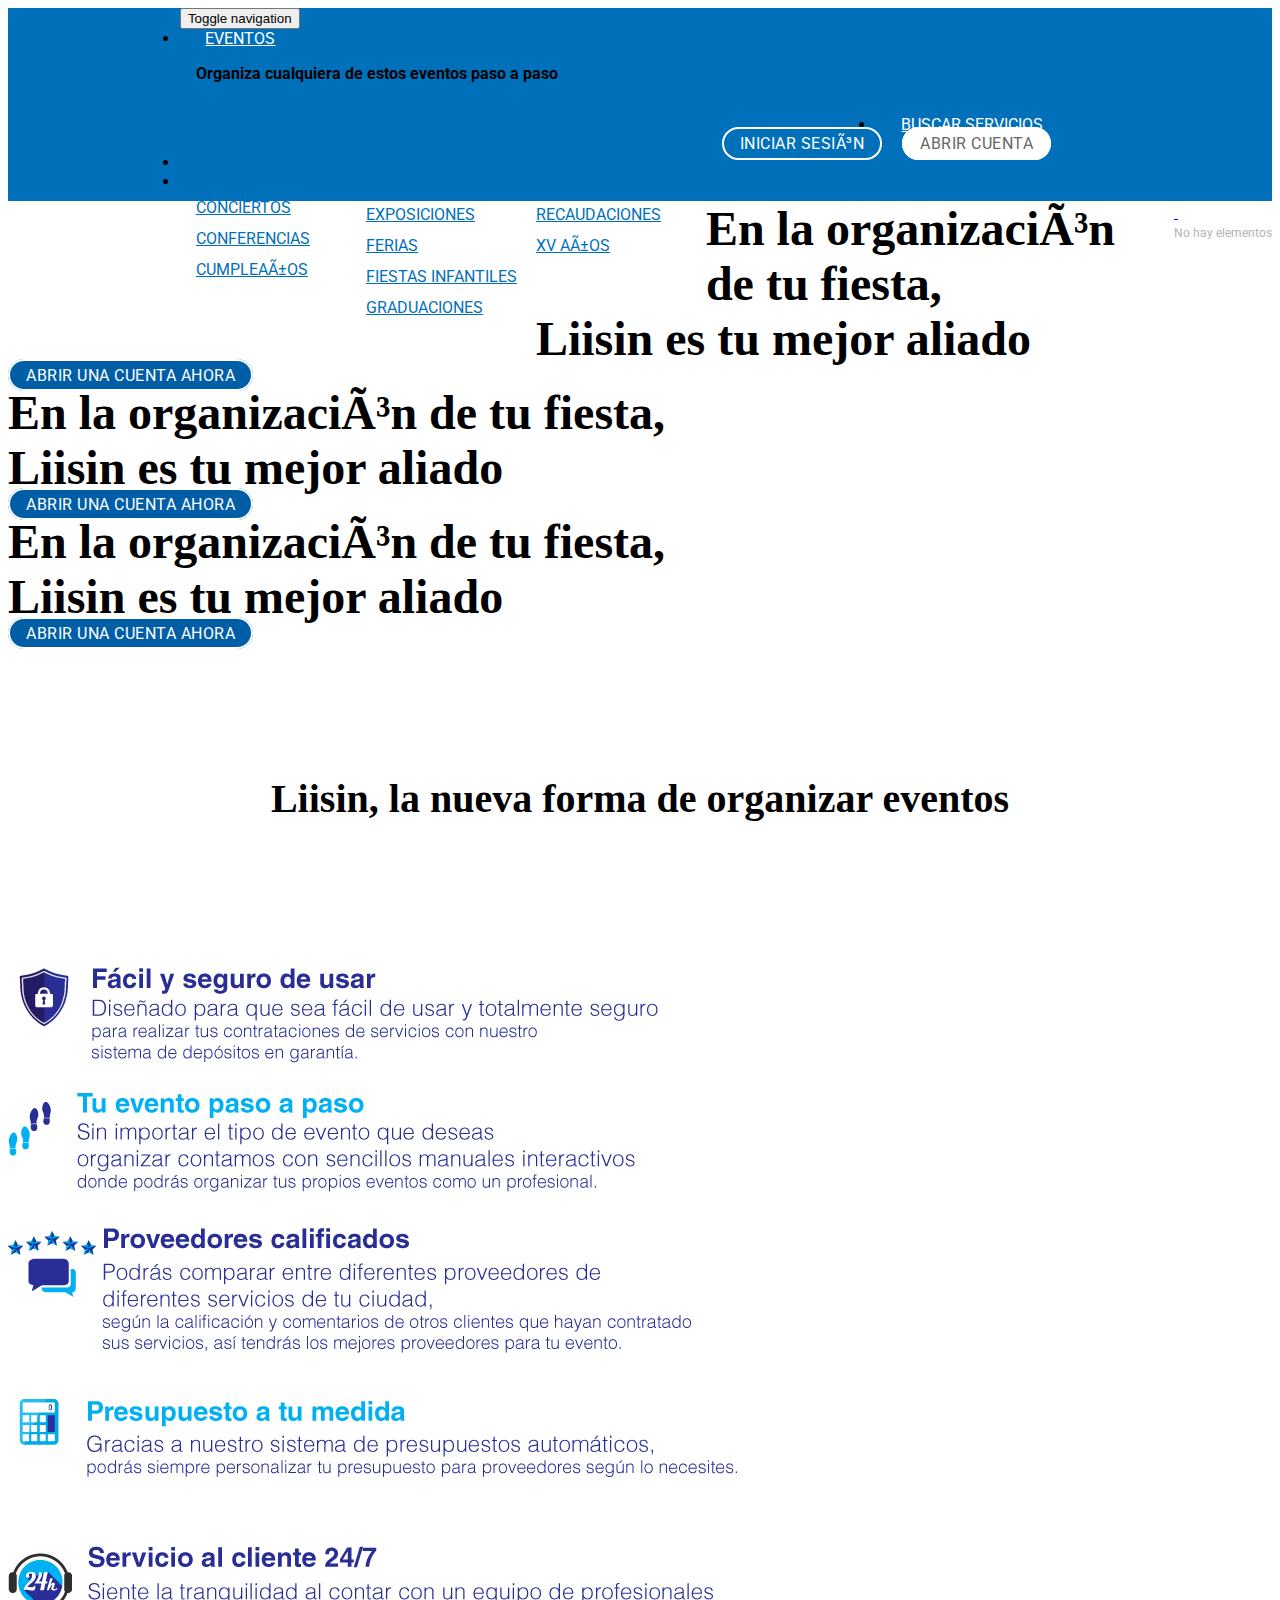
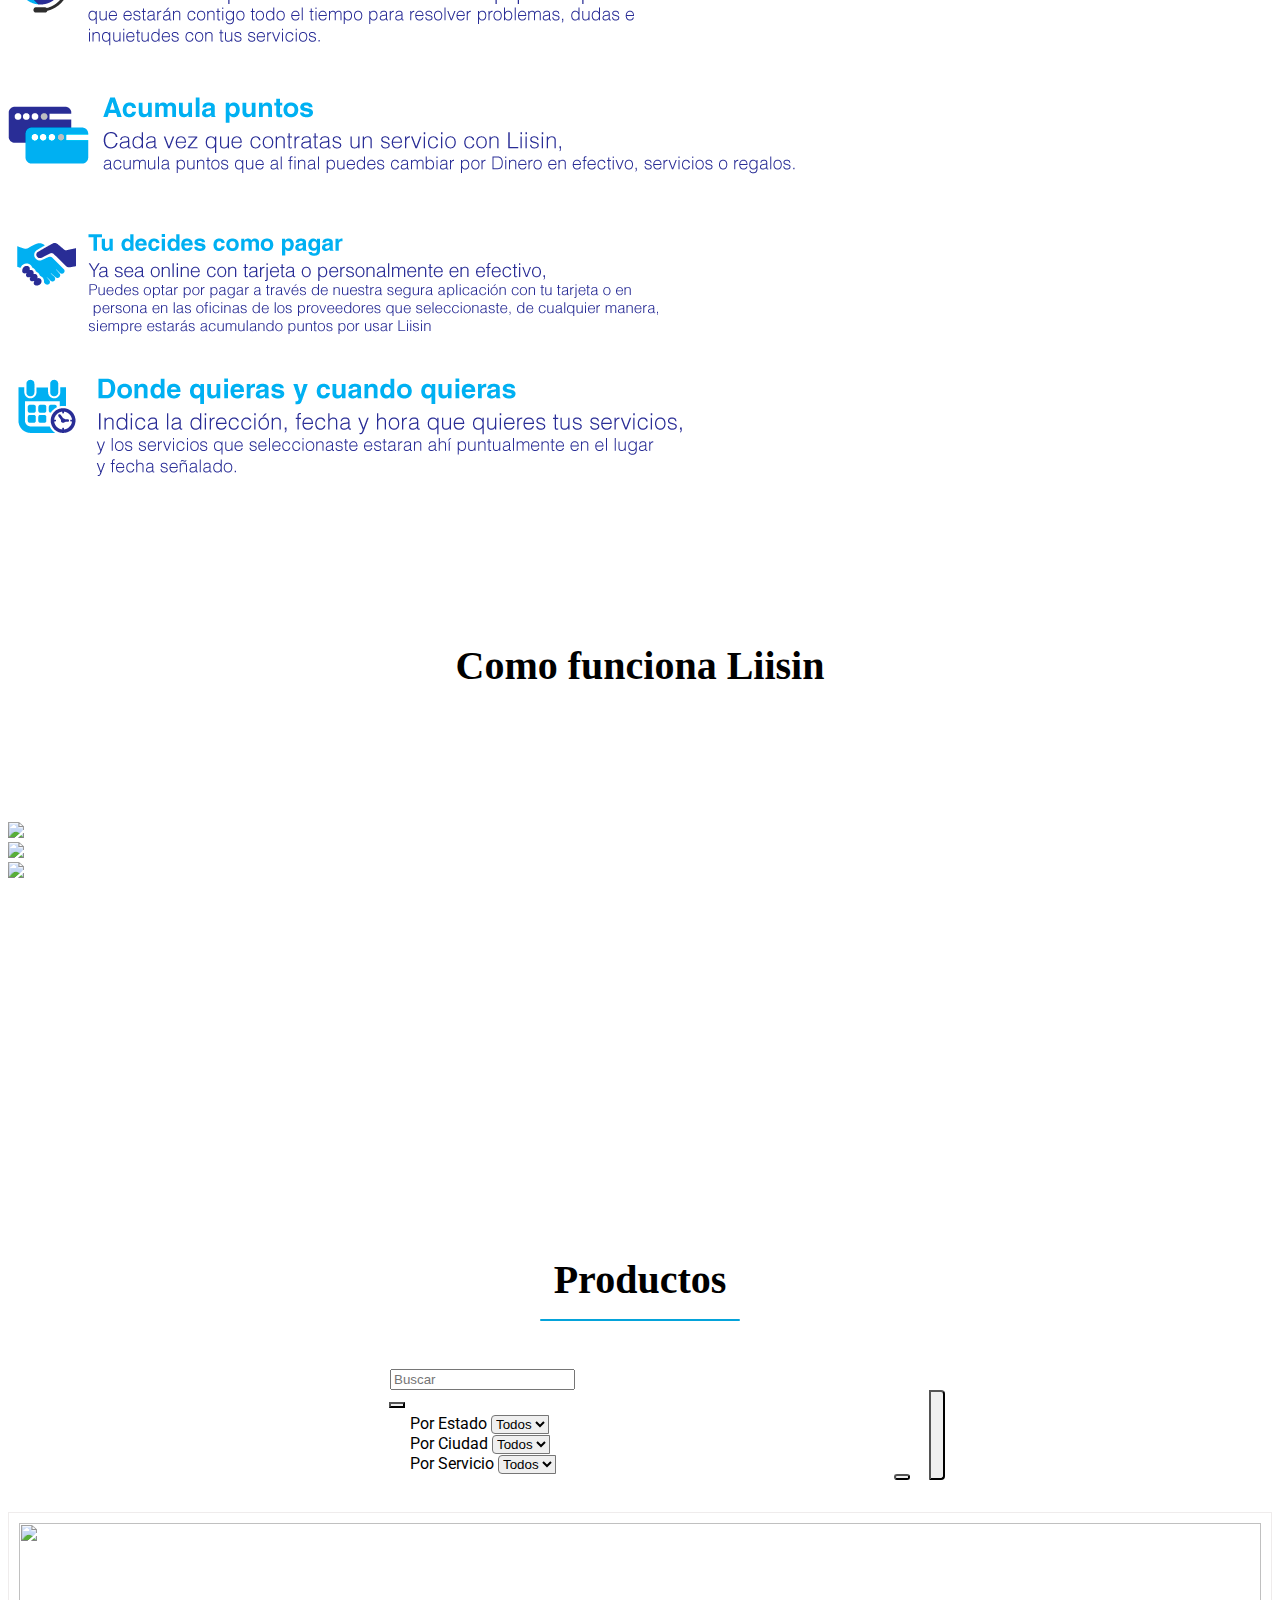
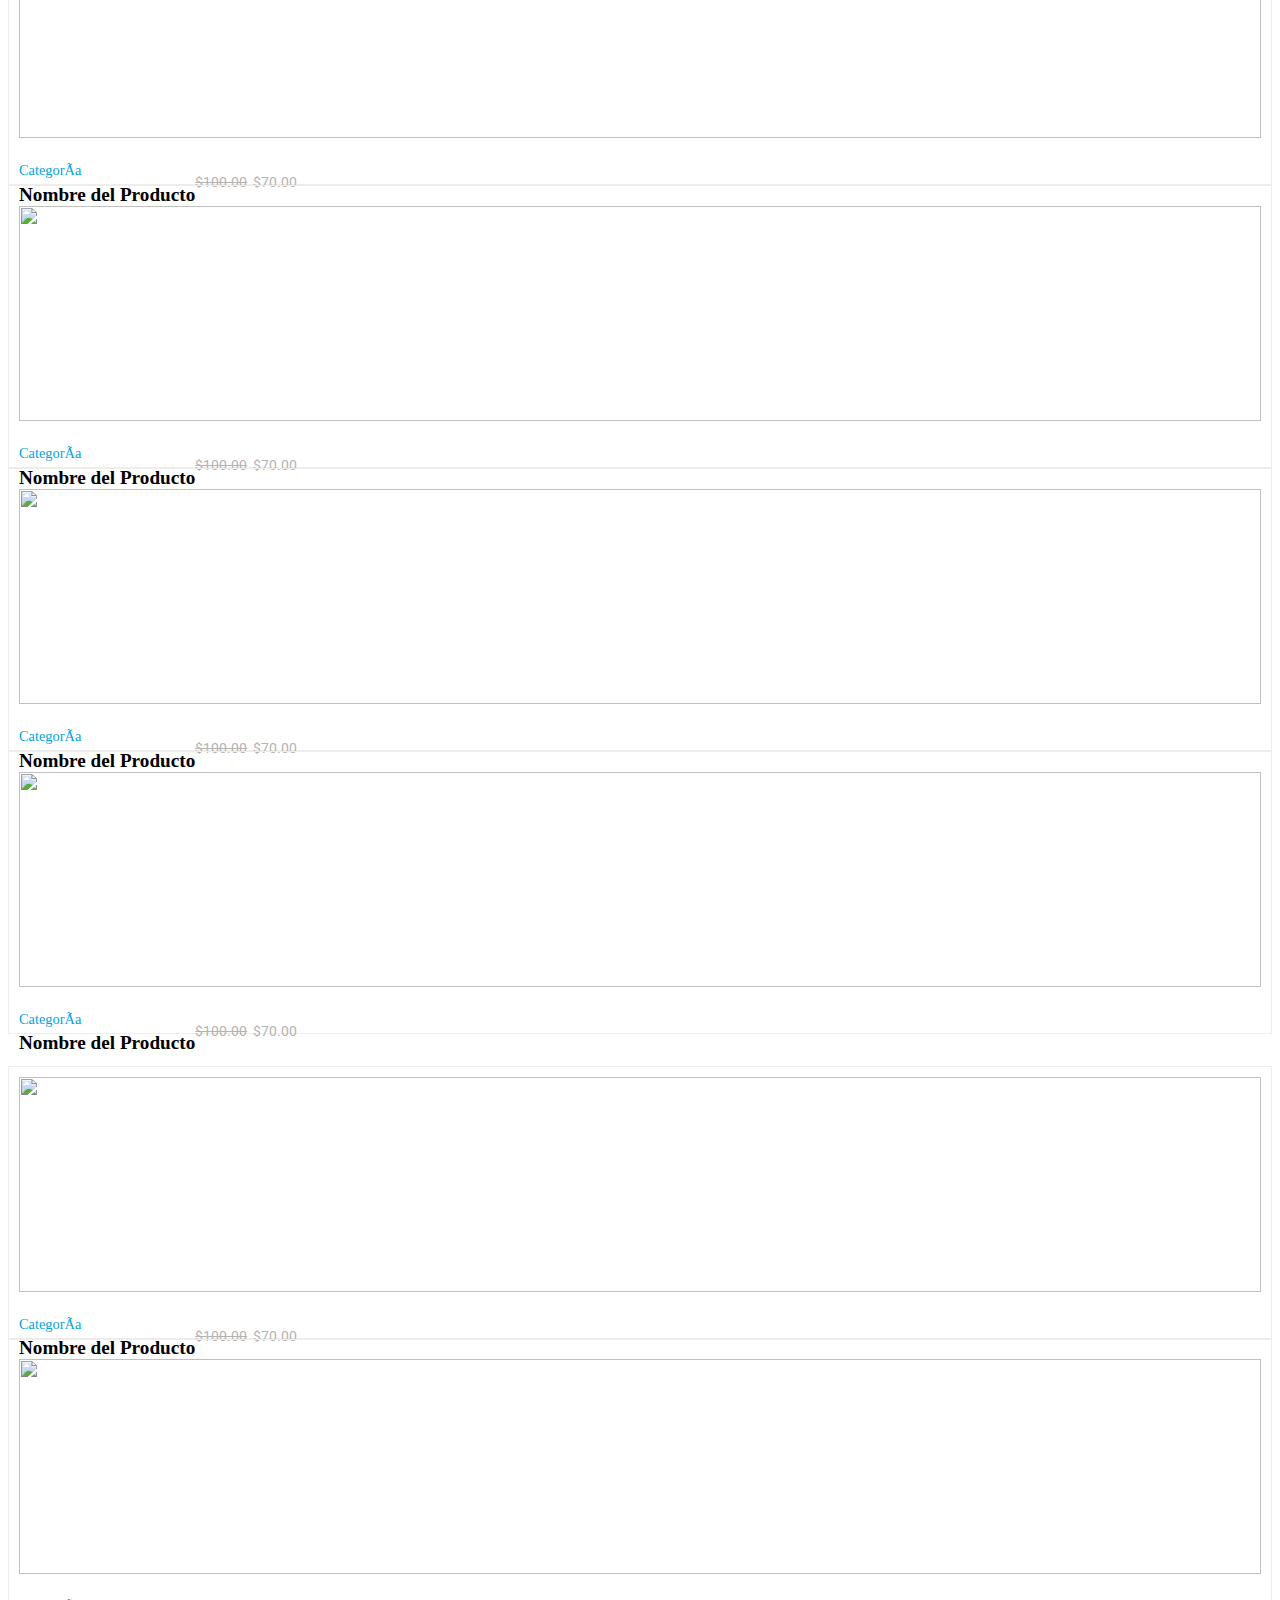
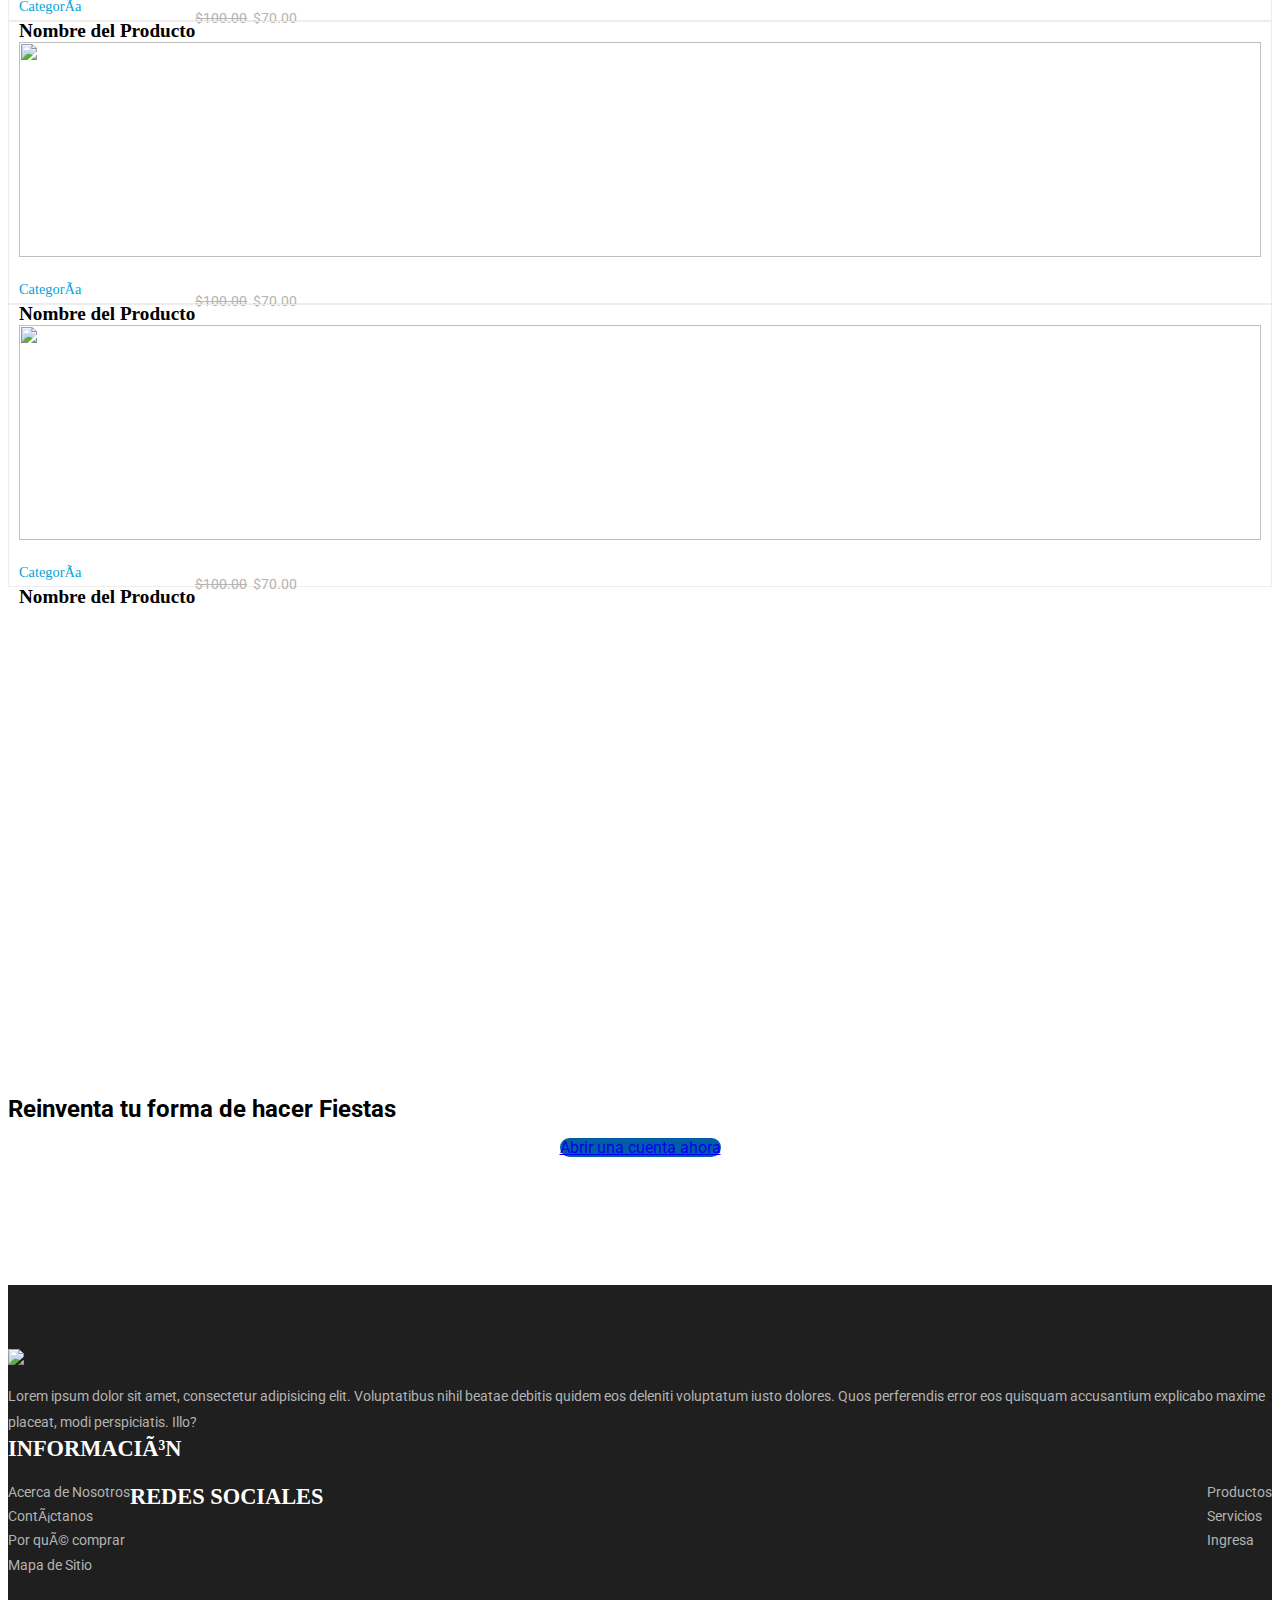
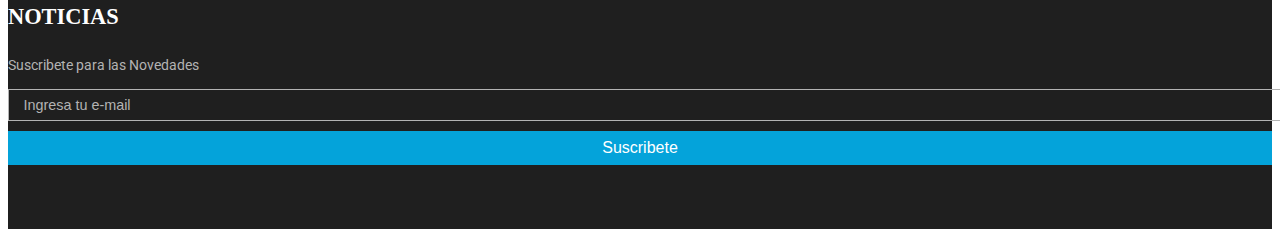
==== commit 5970025d: "changes in buttons and footer" ====
--- a/index.html
+++ b/index.html
@@ -36,17 +36,41 @@
                         </div>
                         <div class="collapse navbar-collapse" id="bs-megadropdown-tabs">
                             <ul class="nav navbar-nav nav_1">
-                                <li class="dropdown mega-dropdown active"> <a class="color1" href="#" class="dropdown-toggle" data-toggle="dropdown">Comprar<span class="caret"></span></a>
+                                <li class="dropdown mega-dropdown active"> <a class="color1" href="#" class="dropdown-toggle" data-toggle="dropdown">Eventos<span class="caret"></span></a>
                                     <div class="dropdown-menu ">
                                         <div class="menu-top">
+                                           <h4 class="text-center mb-1">Organiza cualquiera de estos eventos paso a paso</h4>
                                             <div class="col1">
                                                 <div class="h_nav">
-                                                    <h4>Submenu1</h4>
                                                     <ul>
-                                                        <li><a href="product.html">Ejemplo1</a></li>
-                                                        <li><a href="product.html">Ejemplo1</a></li>
-                                                        <li><a href="product.html">Ejemplo1</a></li>
-                                                        <li><a href="product.html">Ejemplo1</a></li>
+                                                        <li><a href="product.html">Baby Shower</a></li>
+                                                        <li><a href="product.html">Bautizos</a></li>
+                                                        <li><a href="product.html">Bodas</a></li>
+                                                        <li><a href="product.html">Conciertos</a></li>
+                                                        <li><a href="product.html">Conferencias</a></li>
+                                                        <li><a href="product.html">Cumpleaños</a></li>
+                                                    </ul>
+                                                </div>
+                                            </div>
+                                            <div class="col1">
+                                                <div class="h_nav">
+                                                    <ul>
+                                                         <li><a href="product.html">Despedida de Soltera</a></li>
+                                                        <li><a href="product.html">Eventos Corporativos</a></li>
+                                                        <li><a href="product.html">Exposiciones</a></li>
+                                                        <li><a href="product.html">Ferias</a></li>
+                                                        <li><a href="product.html">Fiestas infantiles</a></li>
+                                                        <li><a href="product.html">Graduaciones</a></li>
+                                                    </ul>
+                                                </div>
+                                            </div>
+                                            <div class="col1">
+                                                <div class="h_nav">
+                                                    <ul>
+                                                         <li><a href="product.html">Presentaciones (niños 3 años)</a></li>
+                                                        <li><a href="product.html">Primeras Comuniones</a></li>
+                                                        <li><a href="product.html">Recaudaciones</a></li>
+                                                        <li><a href="product.html">XV años</a></li>
                                                     </ul>
                                                 </div>
                                             </div>
@@ -55,27 +79,7 @@
                                         </div>
                                     </div>
                                 </li>
-                                <li class="dropdown mega-dropdown active">
-                                    <a class="color2" href="#" class="dropdown-toggle" data-toggle="dropdown">Rentar<span class="caret"></span></a>
-                                    <div class="dropdown-menu mega-dropdown-menu">
-                                        <div class="menu-top">
-                                            <div class="col1">
-                                                <div class="h_nav">
-                                                    <h4>Submenu1</h4>
-                                                    <ul>
-                                                        <li><a href="product.html">Ejemplo1</a></li>
-                                                        <li><a href="product.html">Ejemplo1</a></li>
-                                                        <li><a href="product.html">Ejemplo1</a></li>
-                                                        <li><a href="product.html">Ejemplo1</a></li>
-                                                    </ul>
-                                                </div>
-                                            </div>
-                                            <div class="col1 col5"> <img src="images/img2.png" class="img-responsive" alt=""> </div>
-                                            <div class="clearfix"></div>
-                                        </div>
-                                    </div>
-                                </li>
-                                <li><a class="color3" href="product.html">Catálogo</a></li>
+                                <li><a class="color3" href="product.html">Buscar Servicios</a></li>
                                 <a href="login.html" type="button" class="btn btn-primary btn-navbar ml1">Iniciar Sesión</a>
                                 <a href="register.html" type="button" class="btn btn-primary btn-navbar btn-open">Abrir Cuenta</a>
                                 <li><a class="color4 ocultar" href="login.html">Iniciar Sesión</a></li>
@@ -140,60 +144,10 @@
     <!--content-->
     <div class="content-mid">
         <div class="container">
-            <h3 class="mt-3">Beneficios</h3>
-            <label class="line mb-3"></label>
-           <!-- <div class="beneficios">
-                <div class="col-md-12">
-                    <div class="col-md-12">
-                        <img class="img-beneficios" src="images/beneficios/bene1.png">
-                    </div>
-                    <div class="row">
-                        <div class="col-md-12">
-                            <img class="pull-right img-beneficios" src="images/beneficios/bene2.png">
-                        </div>
-                    </div>
-                </div>
-                <div class="col-xs-12 col-sm-12 col-md-12 col-lg-12">
-                    <div class="col-md-12">
-                        <img class="img-beneficios" src="images/beneficios/bene3.png">
-                    </div>
-                    <div class="row">
-                        <div class="col-md-12">
-                            <img class="pull-right img-beneficios" src="images/beneficios/bene4.png">
-                        </div>
-                    </div>
-                </div>
-                <div class="col-xs-12 col-sm-12 col-md-12 col-lg-12">
-                    <div class="col-md-12">
-                        <img class="img-beneficios" src="images/beneficios/bene5.png">
-                    </div>
-                    <div class="row">
-                        <div class="col-md-12">
-                            <img class="pull-right img-beneficios" src="images/beneficios/bene6.png">
-                        </div>
-                    </div>
-                </div>
-                <div class="col-xs-12 col-sm-12 col-md-12 col-lg-12">
-                    <div class="col-md-12">
-                        <img class="img-beneficios" src="images/beneficios/bene7.png">
-                    </div>
-                    <div class="row">
-                        <div class="col-md-12">
-                            <img class="pull-right img-beneficios" src="images/beneficios/bene8.png">
-                        </div>
-                    </div>
-                </div>
-            </div>-->
+            <h3 class="mt-3 mb-3">Liisin, la nueva forma de organizar eventos</h3>
+            <!--Beneficios-->
              <div class="beneficios">
                 <div class="col-md-12">
-                   <!-- <div class="col-md-12">
-                       <div class="col-md-6">
-                       <img class="img-beneficios" src="images/beneficios/bene1.png">
-                        </div>
-                        <div class="col-md-6">
-                       <img class="pull-right img-beneficios" src="images/beneficios/bene2.png">
-                        </div>
-                    </div>-->
                     <div class="col-md-12">
                         <img class="img-beneficios" src="images/beneficios/bene1.png">
                         <img class="pull-right img-beneficios" src="images/beneficios/bene2.png">
@@ -218,6 +172,25 @@
                     </div>
                 </div>
             </div>
+            <!--End Beneficios-->
+            <!--Como funciona-->
+            <div class="funciona">
+             <h3 class="mt-3 mb-3">Como funciona Liisin</h3>
+             <div class="col-md-12">
+                    <div class="col-md-12">
+                        <div class="col-md-4">
+                        <img class="img-funciona" src="images/funciona/funciona1.png">
+                        </div>
+                        <div class="col-md-4">
+                        <img class="img-funciona" src="images/funciona/funciona2.png">
+                        </div>
+                        <div class="col-md-4">
+                        <img class="img-funciona" src="images/funciona/funciona3.png">
+                        </div>
+                    </div>
+                </div>
+            </div>
+            <!--Como funciona End-->
             <!--productos-->
             <div class="content-mid">
                 <h3>Productos</h3>
@@ -602,15 +575,13 @@
                 <div class="col-md-3 footer-middle-in">
                     <h6>Redes Sociales</h6>
                     <ul class="tag-in">
-                        <a href="https://www.facebook.com/Liisin-626800804177581/" target='_blank'>
-                            <span class="fa fa-facebook"></span>
-                        </a>
-                        <a href="https://twitter.com/Liisin_App" target='_blank'>
-                            <span class="fa fa-twitter"></span>
-                        </a>
-                        <a href="https://www.instagram.com/liisin.app" target='_blank'>
-                            <span class="fa fa-instagram"></span>
-                        </a>
+                        <a href="https://www.facebook.com/Liisin-626800804177581/" target='_blank'> <span class="fa fa-facebook"></span> </a>
+                        <a href="https://twitter.com/Liisin_App" target='_blank'> <span class="fa fa-twitter"></span> </a>
+                        <a href="https://www.instagram.com/liisin.app" target='_blank'> <span class="fa fa-instagram"></span> </a>
+                        <a href="https://plus.google.com/u/1/100269599005365969922" target='_blank'> <span class="fa fa-google"></span> </a>
+                        <a href="https://www.youtube.com/channel/UCyWLZoVhpsGof6MvLC-EsqA" target='_blank'> <span class="fa fa-youtube"></span> </a>
+                        <a href="https://es.pinterest.com/appliisin/" target='_blank'> <span class="fa fa-pinterest"></span> </a>
+                        <a href="https://www.linkedin.com/in/liisinapp" target='_blank'> <span class="fa fa-linkedin"></span> </a>
                     </ul>
                 </div>
                 <div class="col-md-3 footer-middle-in">
@@ -644,4 +615,4 @@
     </script>
 </body>
 
-</html>+</html>
--- a/css/style.css
+++ b/css/style.css
@@ -155,7 +155,15 @@
     width: 40%;
     border-radius: 40px;
 }
-
+
+.mb-1 {
+    margin-bottom: 1em !important;
+}
+
+.mb-2 {
+    margin-bottom: 2em !important;
+}
+
 .mb-3 {
     margin-bottom: 3em !important;
 }
@@ -574,14 +582,30 @@
 
 
 /*-----------------------------------------------------------------------------------*/
+
+
 /*	Beneficios
 /*-----------------------------------------------------------------------------------*/
+
 .img-beneficios {
     max-width: 100%;
     margin-bottom: 1em;
 }
 
+.beneficios {
+    margin-top: 4em;
+    margin-bottom: 4em;
+    height: 1070px;
+    position: relative;
+}
+
+
 /*-----------------------------------------------------------------------------------*/
+
+.funciona {
+    margin-bottom: 4em;
+    height: 550px;
+}
 
 
 /*	Animation effects
@@ -1156,34 +1180,41 @@
 
 /* Skew Backward */
 
+.btn-contratar {
+    background-color: #FBA800;
+}
+
+.btn-contratar:hover {
+    background-color: #F45513 !important;
+}
+
+.btn-agregar {
+    background-color: #04A3DA;
+}
+
 .hvr-skew-backward {
     display: inline-block;
-    vertical-align: middle;
-    -webkit-transform: translateZ(0);
-    transform: translateZ(0);
-    -webkit-backface-visibility: hidden;
-    backface-visibility: hidden;
-    -moz-osx-font-smoothing: grayscale;
-    -webkit-transition-duration: 0.3s;
-    transition-duration: 0.3s;
-    -webkit-transition-property: transform;
-    transition-property: transform;
-    -webkit-transform-origin: 0 100%;
-    transform-origin: 0 100%;
-    background-color: #04A3DA;
+    vertical-align: middle;
     color: #fff;
     padding: 0.5em 1em;
     font-size: 1em;
+    border-radius: 6px;
+    background-color: #04A3DA;
+}
+
+.btn-login {
+    background-color: #04A3DA;
+    width: 321px;
+    margin-top: 2em;
 }
 
 .hvr-skew-backward:hover,
 .hvr-skew-backward:focus,
-.hvr-skew-backward:active {
-    -webkit-transform: skew(10deg);
-    transform: skew(10deg);
+.hvr-skew-backward:active {
     color: #fff;
     background: #0070BA;
     text-decoration: none;
+    border-radius: 6px;
 }
 
 ul.product-qty {
@@ -1318,9 +1349,11 @@
 .login {
     padding: 8em 0 0;
 }
-.register{
+
+.register {
     padding: 5em 0 0;
 }
+
 .login-bottom h2 {
     font-size: 1.4em;
     color: #000;
@@ -1358,6 +1391,12 @@
 
 .login-do label {
     font-weight: 400;
+    float: right;
+    font-size: 15px;
+}
+
+.olvidar {
+    float: left;
 }
 
 .checkbox1 {
@@ -1828,20 +1867,37 @@
 
 /*--responsive--*/
 
-@media only screen and (device-aspect-ratio: 1024/768) and (orientation : portrait){
-     .item-grid,
+@media only screen and (device-aspect-ratio: 1024/768) and (orientation: portrait) {
+    .item-grid,
     .item-grid1 {
         width: 50%;
         float: left;
         padding-top: 2em;
     }
 }
+
 @media(max-width:1280px) {
+    .beneficios {
+        height: 100%;
+    }
     .navbar-nav > li > .mega-dropdown-menu {
         left: -130%;
     }
-}
+    .img-funciona {
+        width: 100%
+    }
+}
+
 @media(max-width:1220px) {
+    .beneficios {
+        height: 100%;
+    }
+    .funciona {
+        height: 100%;
+    }
+    .img-funciona {
+        width: 100%
+    }
     .logo2 img {
         display: none;
     }
@@ -1895,6 +1951,9 @@
 }
 
 @media(max-width:1000px) {
+    .img-funciona {
+        width: 100%
+    }
     .logo2 img {
         display: none;
     }
@@ -1974,6 +2033,9 @@
 }
 
 @media(max-width:765px) {
+    .img-funciona {
+        width: 100%
+    }
     .menu-top {
         width: 660px;
         padding: 1em;
@@ -2066,10 +2128,12 @@
     }
 }
 
-@media(max-width:768px) {
-}
+@media(max-width:768px) {}
 
 @media(max-width:991px) {
+    .img-funciona {
+        width: 100%
+    }
     .logo2 img {
         display: none;
     }
@@ -2171,12 +2235,18 @@
 @media (max-width: 640px) {}
 
 @media (max-width: 620px) {
+    .img-funciona {
+        width: 100%
+    }
     .header-login {
         width: 38%;
     }
 }
 
 @media(max-width:568px) {
+    .img-funciona {
+        width: 100%
+    }
     .logo2 img {
         display: none;
     }
@@ -2353,6 +2423,12 @@
 @media(max-width:480px) {}
 
 @media(max-width:390px) {
+    .img-funciona {
+        width: 100%
+    }
+    .funciona {
+        height: 600px;
+    }
     .logo2 img {
         display: none;
     }
@@ -2777,4 +2853,4 @@
     .dropdown.dropdown-lg .dropdown-menu {
         min-width: 500px;
     }
-}+}
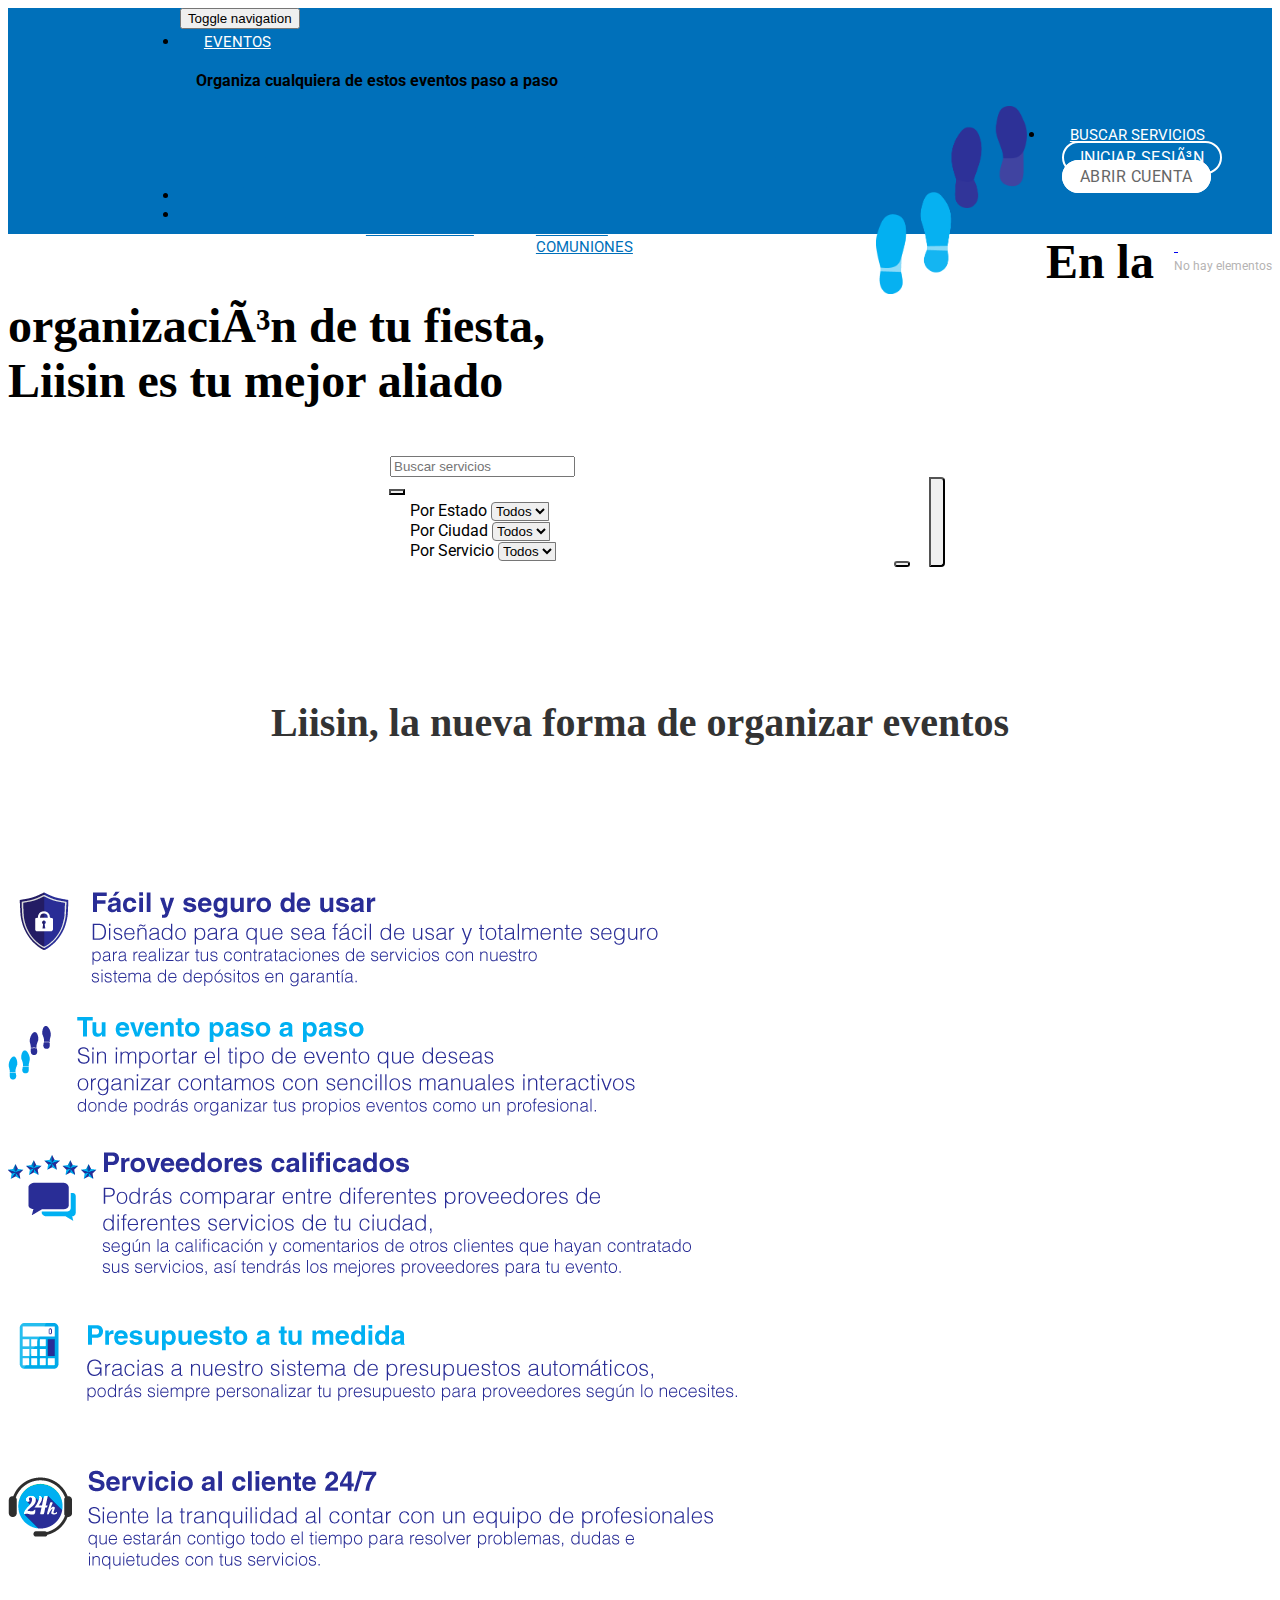
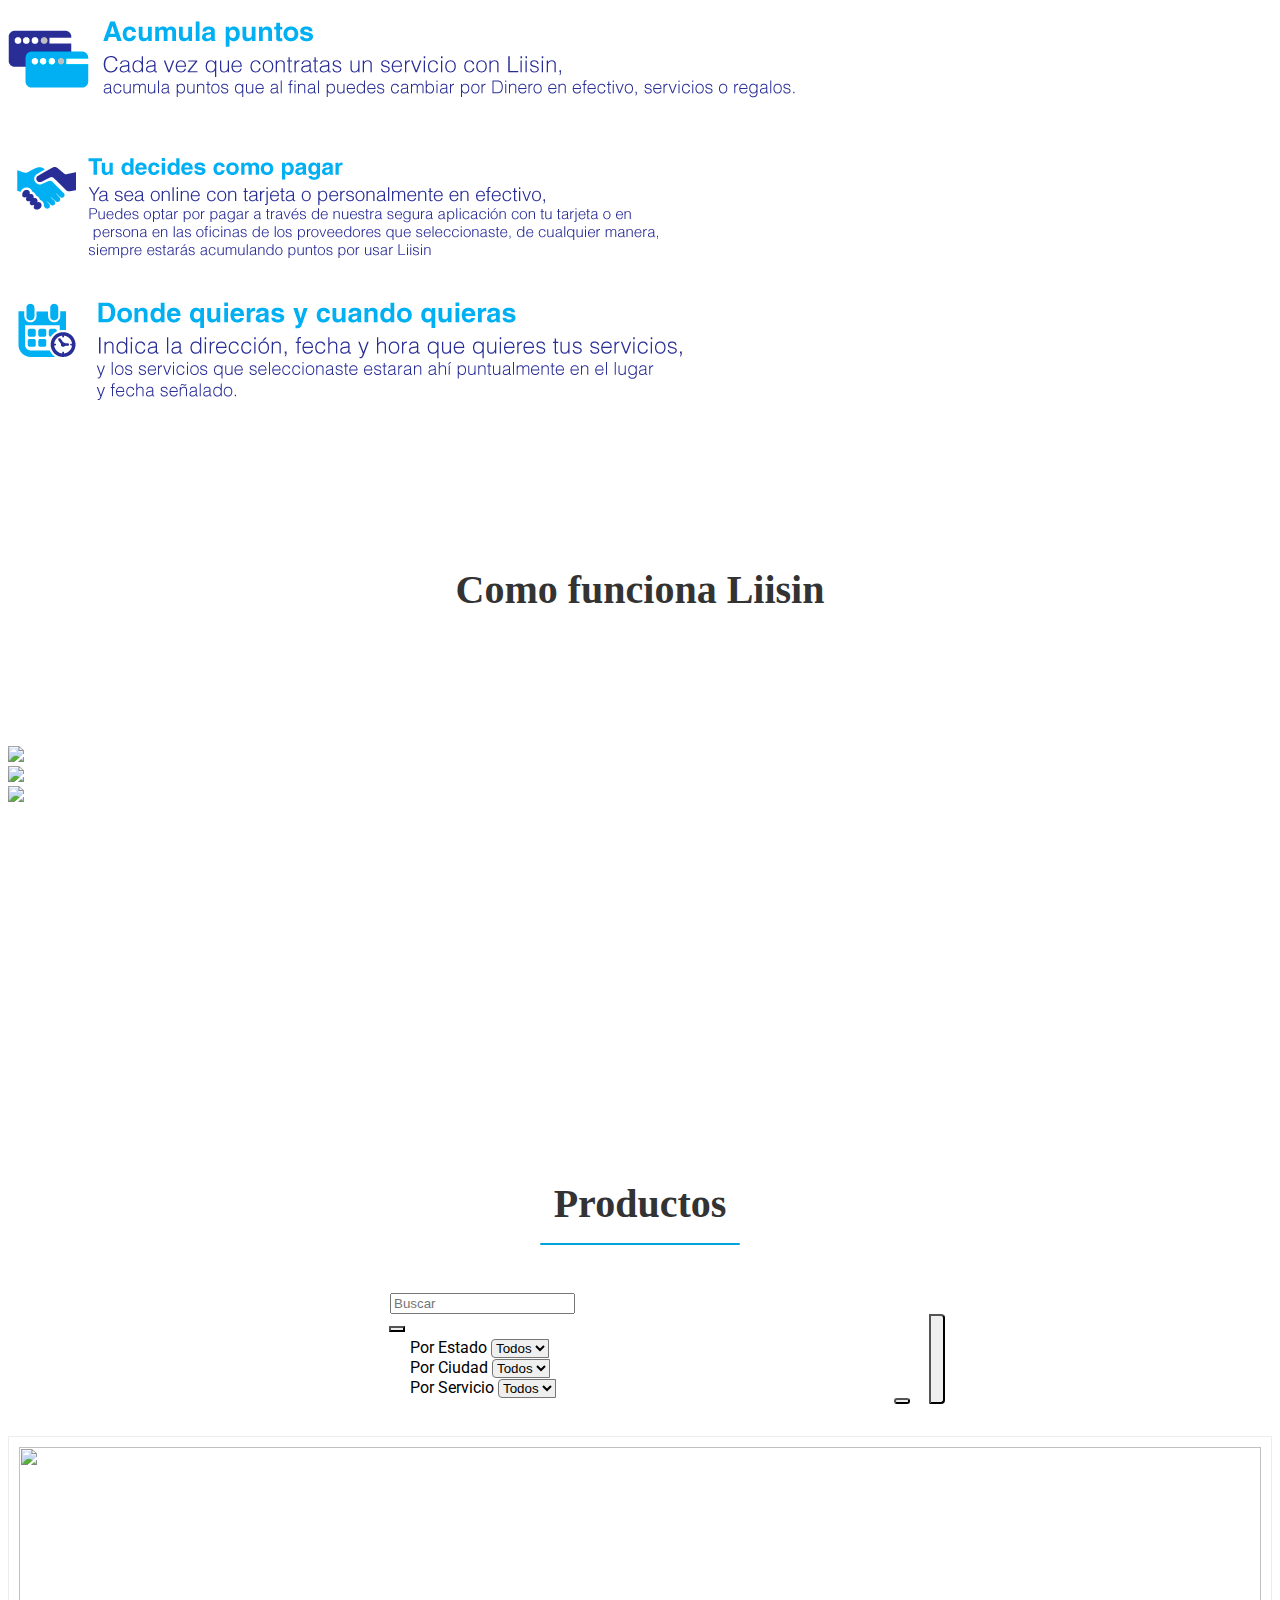
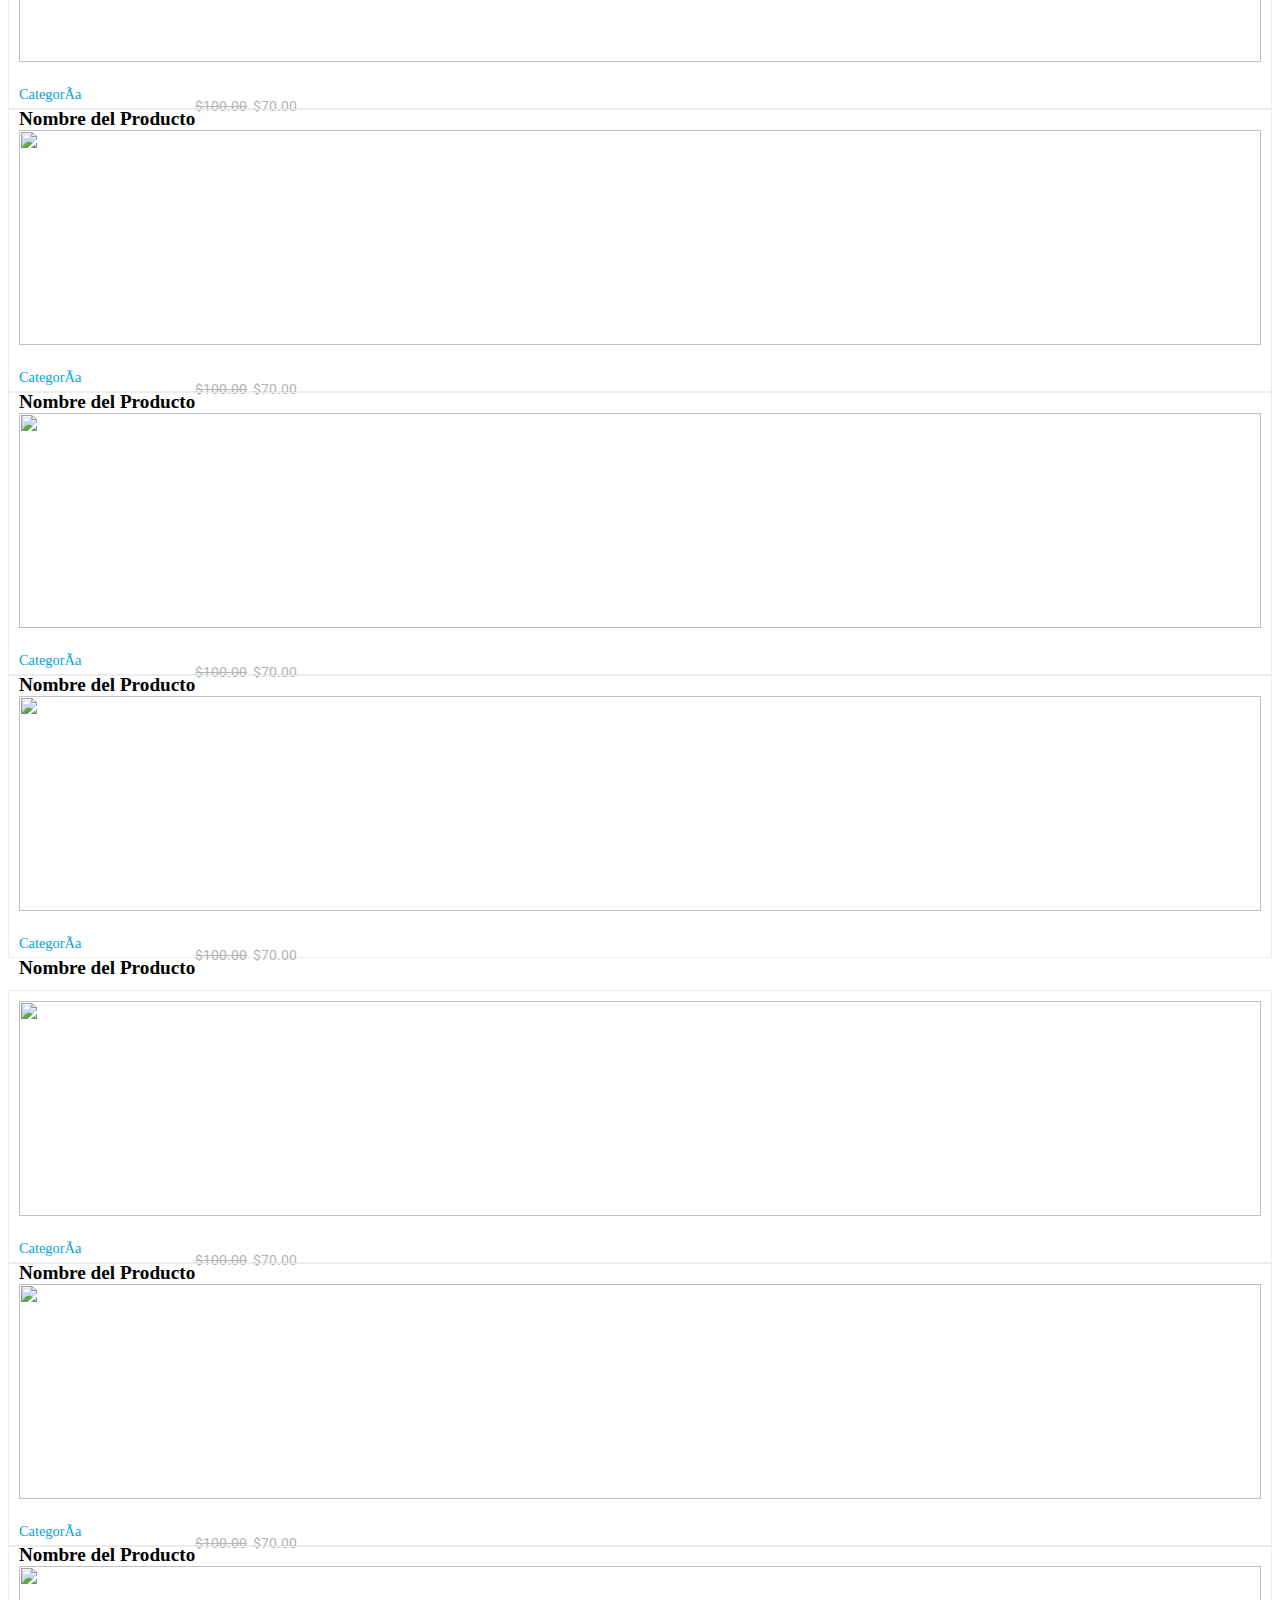
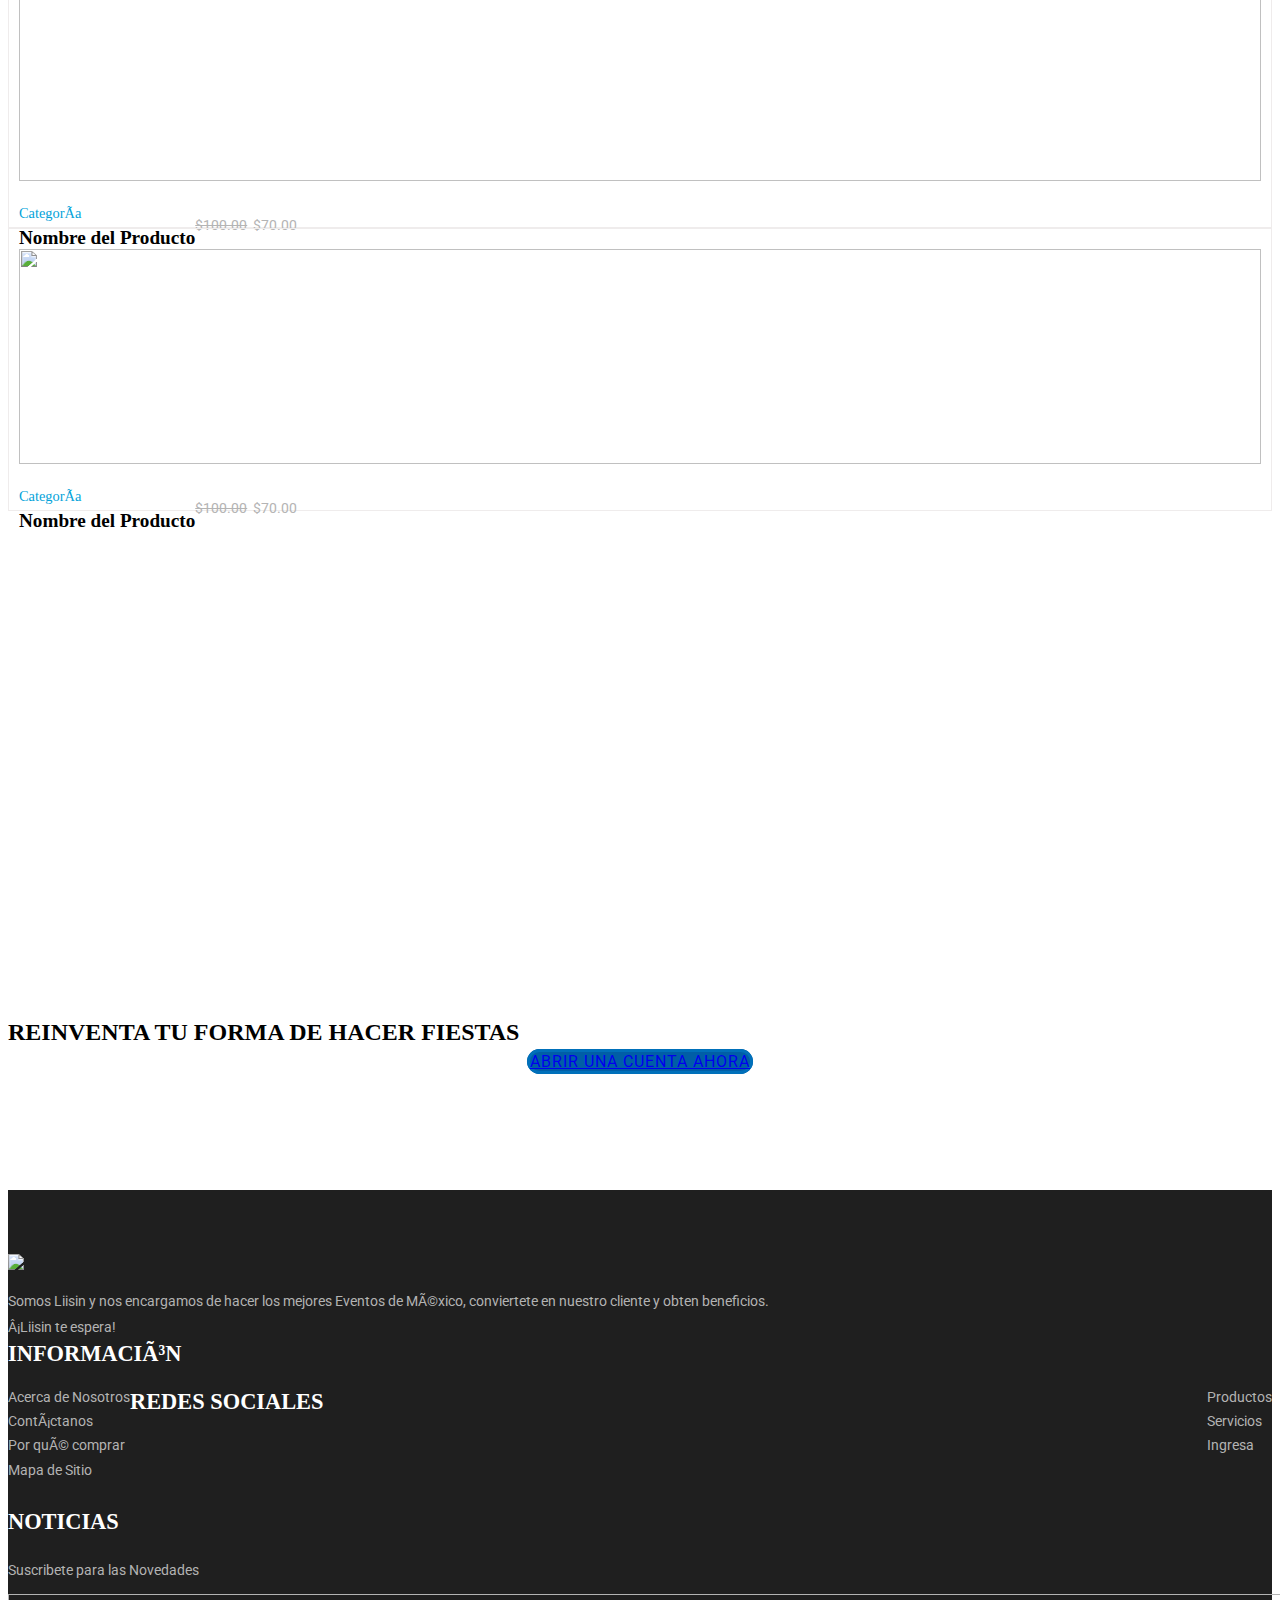
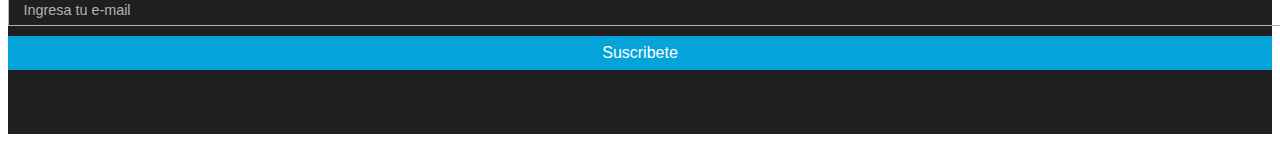
==== commit dec2c466: "changes front-end" ====
--- a/index.html
+++ b/index.html
@@ -39,42 +39,50 @@
                                 <li class="dropdown mega-dropdown active"> <a class="color1" href="#" class="dropdown-toggle" data-toggle="dropdown">Eventos<span class="caret"></span></a>
                                     <div class="dropdown-menu ">
                                         <div class="menu-top">
-                                           <h4 class="text-center mb-1">Organiza cualquiera de estos eventos paso a paso</h4>
+                                            <h4 class="text-center mb-1">Organiza cualquiera de estos eventos paso a paso</h4>
                                             <div class="col1">
                                                 <div class="h_nav">
                                                     <ul>
-                                                        <li><a href="product.html">Baby Shower</a></li>
-                                                        <li><a href="product.html">Bautizos</a></li>
-                                                        <li><a href="product.html">Bodas</a></li>
-                                                        <li><a href="product.html">Conciertos</a></li>
-                                                        <li><a href="product.html">Conferencias</a></li>
-                                                        <li><a href="product.html">Cumpleaños</a></li>
+                                                        <li><a href="paso.html">Baby Shower</a></li>
+                                                        <li><a href="javascript:void(0)">Bautizos</a></li>
+                                                        <li><a href="javascript:void(0)">Bodas</a></li>
+                                                        <li><a href="javascript:void(0)">Conciertos</a></li>
                                                     </ul>
                                                 </div>
                                             </div>
                                             <div class="col1">
                                                 <div class="h_nav">
                                                     <ul>
-                                                         <li><a href="product.html">Despedida de Soltera</a></li>
+                                                        <li><a href="javascript:void(0)">Conferencias</a></li>
+                                                        <li><a href="javascript:void(0)">Cumpleaños</a></li>
+                                                        <li><a href="product.html">Despedida de Soltera</a></li>
                                                         <li><a href="product.html">Eventos Corporativos</a></li>
+
+                                                    </ul>
+                                                </div>
+                                            </div>
+                                            <div class="col1">
+                                                <div class="h_nav">
+                                                    <ul>
                                                         <li><a href="product.html">Exposiciones</a></li>
                                                         <li><a href="product.html">Ferias</a></li>
+                                                        <li><a href="product.html">Presentaciones (niños 3 años)</a></li>
+                                                        <li><a href="product.html">Primeras Comuniones</a></li>
+
+                                                    </ul>
+                                                </div>
+                                            </div>
+                                            <div class="col1">
+                                                <div class="h_nav">
+                                                    <ul>
+                                                        <li><a href="product.html">Recaudaciones</a></li>
+                                                        <li><a href="product.html">XV años</a></li>
                                                         <li><a href="product.html">Fiestas infantiles</a></li>
                                                         <li><a href="product.html">Graduaciones</a></li>
                                                     </ul>
                                                 </div>
                                             </div>
-                                            <div class="col1">
-                                                <div class="h_nav">
-                                                    <ul>
-                                                         <li><a href="product.html">Presentaciones (niños 3 años)</a></li>
-                                                        <li><a href="product.html">Primeras Comuniones</a></li>
-                                                        <li><a href="product.html">Recaudaciones</a></li>
-                                                        <li><a href="product.html">XV años</a></li>
-                                                    </ul>
-                                                </div>
-                                            </div>
-                                            <div class="col1 col5"> <img src="images/img1.png" class="img-responsive" alt=""> </div>
+                                            <div class="col1 col6"> <img src="images/paso.png" class="img-responsive paso" alt=""> </div>
                                             <div class="clearfix"></div>
                                         </div>
                                     </div>
@@ -120,23 +128,52 @@
                 <div class="hero">
                     <h2 class="hero-txt">En la organización de tu fiesta, <br> 
                     Liisin es tu mejor aliado</h2>
-                    <a href="register.html" type="button" class="btn btn-primary btn-navbar btn-liisin">Abrir una cuenta ahora</a>
-                </div>
-            </div>
-            <div class="item slides">
-                <div class="slide-2"></div>
-                <div class="hero">
-                    <h2 class="hero-txt">En la organización de tu fiesta, <br> 
-                    Liisin es tu mejor aliado</h2>
-                    <a href="register.html" type="button" class="btn btn-primary btn-navbar btn-liisin">Abrir una cuenta ahora</a>
-                </div>
-            </div>
-            <div class="item slides">
-                <div class="slide-3"></div>
-                <div class="hero">
-                    <h2 class="hero-txt">En la organización de tu fiesta, <br> 
-                    Liisin es tu mejor aliado</h2>
-                    <a href="register.html" type="button" class="btn btn-primary btn-navbar btn-liisin">Abrir una cuenta ahora</a>
+                    <div class="input-group" id="adv-search">
+                        <input type="text" class="form-control" placeholder="Buscar servicios" />
+                        <div class="input-group-btn">
+                            <div class="btn-group" role="group">
+                                <div class="dropdown dropdown-lg">
+                                    <button type="button" class="btn btn-default dropdown-toggle" data-toggle="dropdown" aria-expanded="false"><span class="caret"></span></button>
+                                    <div class="dropdown-menu dropdown-menu-right" role="menu">
+                                        <form class="form-horizontal" role="form">
+                                            <div class="form-group">
+                                                <label for="filter">Por Estado</label>
+                                                <select class="form-control">
+                                                    <option value="0" selected>Todos</option>
+                                                    <option value="1">1</option>
+                                                    <option value="2">2</option>
+                                                    <option value="3">3</option>
+                                                    <option value="4">4</option>
+                                                </select>
+                                            </div>
+                                            <div class="form-group">
+                                                <label for="filter">Por Ciudad</label>
+                                                <select class="form-control">
+                                                    <option value="0" selected>Todos</option>
+                                                    <option value="1">1</option>
+                                                    <option value="2">2</option>
+                                                    <option value="3">3</option>
+                                                    <option value="4">4</option>
+                                                </select>
+                                            </div>
+                                            <div class="form-group">
+                                                <label for="filter">Por Servicio</label>
+                                                <select class="form-control">
+                                                    <option value="0" selected>Todos</option>
+                                                    <option value="1">1</option>
+                                                    <option value="2">2</option>
+                                                    <option value="3">3</option>
+                                                    <option value="4">4</option>
+                                                </select>
+                                            </div>
+                                            <button type="submit" class="btn btn-primary"><span class="glyphicon glyphicon-search" aria-hidden="true"></span></button>
+                                        </form>
+                                    </div>
+                                </div>
+                                <button type="button" class="btn btn-primary"><span class="glyphicon glyphicon-search" aria-hidden="true"></span></button>
+                            </div>
+                        </div>
+                    </div>
                 </div>
             </div>
         </div>
@@ -146,7 +183,7 @@
         <div class="container">
             <h3 class="mt-3 mb-3">Liisin, la nueva forma de organizar eventos</h3>
             <!--Beneficios-->
-             <div class="beneficios">
+            <div class="beneficios">
                 <div class="col-md-12">
                     <div class="col-md-12">
                         <img class="img-beneficios" src="images/beneficios/bene1.png">
@@ -175,17 +212,17 @@
             <!--End Beneficios-->
             <!--Como funciona-->
             <div class="funciona">
-             <h3 class="mt-3 mb-3">Como funciona Liisin</h3>
-             <div class="col-md-12">
+                <h3 class="mt-3 mb-3">Como funciona Liisin</h3>
+                <div class="col-md-12">
                     <div class="col-md-12">
                         <div class="col-md-4">
-                        <img class="img-funciona" src="images/funciona/funciona1.png">
+                            <img class="img-funciona" src="images/funciona/funciona1.png">
                         </div>
                         <div class="col-md-4">
-                        <img class="img-funciona" src="images/funciona/funciona2.png">
+                            <img class="img-funciona" src="images/funciona/funciona2.png">
                         </div>
                         <div class="col-md-4">
-                        <img class="img-funciona" src="images/funciona/funciona3.png">
+                            <img class="img-funciona" src="images/funciona/funciona3.png">
                         </div>
                     </div>
                 </div>
@@ -542,7 +579,7 @@
     <!--//content-->
     <!--abrir-cuenta-->
     <div class="abrir-cuenta">
-        <h2 class="text-center">Reinventa tu forma de hacer Fiestas</h2>
+        <h2 class="text-center reinventa">Reinventa tu forma de hacer Fiestas</h2>
         <div class="abrir-center">
             <a href="register.html" type="button" class="btn btn-primary btn-liisin btn-abrir-cuenta btn-movil">Abrir una cuenta ahora</a>
         </div>
@@ -555,7 +592,8 @@
             <div class="container">
                 <div class="col-md-3 footer-middle-in">
                     <a href="index.html"><img src="images/logo.png"></a>
-                    <p>Lorem ipsum dolor sit amet, consectetur adipisicing elit. Voluptatibus nihil beatae debitis quidem eos deleniti voluptatum iusto dolores. Quos perferendis error eos quisquam accusantium explicabo maxime placeat, modi perspiciatis. Illo?</p>
+                    <p>Somos Liisin y nos encargamos de hacer los mejores Eventos de México, conviertete en nuestro cliente y obten beneficios.
+                        <br>¡Liisin te espera!</p>
                 </div>
                 <div class="col-md-3 footer-middle-in">
                     <h6>Información</h6>
@@ -575,13 +613,13 @@
                 <div class="col-md-3 footer-middle-in">
                     <h6>Redes Sociales</h6>
                     <ul class="tag-in">
-                        <a href="https://www.facebook.com/Liisin-626800804177581/" target='_blank'> <span class="fa fa-facebook"></span> </a>
-                        <a href="https://twitter.com/Liisin_App" target='_blank'> <span class="fa fa-twitter"></span> </a>
-                        <a href="https://www.instagram.com/liisin.app" target='_blank'> <span class="fa fa-instagram"></span> </a>
-                        <a href="https://plus.google.com/u/1/100269599005365969922" target='_blank'> <span class="fa fa-google"></span> </a>
-                        <a href="https://www.youtube.com/channel/UCyWLZoVhpsGof6MvLC-EsqA" target='_blank'> <span class="fa fa-youtube"></span> </a>
-                        <a href="https://es.pinterest.com/appliisin/" target='_blank'> <span class="fa fa-pinterest"></span> </a>
-                        <a href="https://www.linkedin.com/in/liisinapp" target='_blank'> <span class="fa fa-linkedin"></span> </a>
+                        <a href="https://www.facebook.com/Liisin-626800804177581/" target='_blank'> <span class="fa fa-facebook"></span> </a>
+                        <a href="https://twitter.com/Liisin_App" target='_blank'> <span class="fa fa-twitter"></span> </a>
+                        <a href="https://www.instagram.com/liisin.app" target='_blank'> <span class="fa fa-instagram"></span> </a>
+                        <a href="https://plus.google.com/u/1/100269599005365969922" target='_blank'> <span class="fa fa-google"></span> </a>
+                        <a href="https://www.youtube.com/channel/UCyWLZoVhpsGof6MvLC-EsqA" target='_blank'> <span class="fa fa-youtube"></span> </a>
+                        <a href="https://es.pinterest.com/appliisin/" target='_blank'> <span class="fa fa-pinterest"></span> </a>
+                        <a href="https://www.linkedin.com/in/liisinapp" target='_blank'> <span class="fa fa-linkedin"></span> </a>
                     </ul>
                 </div>
                 <div class="col-md-3 footer-middle-in">
@@ -607,6 +645,7 @@
     <script src="js/jstarbox.js"></script>
     <script src="js/smoothscroll.js"></script>
     <script src="js/main.js"></script>
+    <script src="js/paso.js"></script>
     <script>
         /*Light Box Init */
         $(function () {
@@ -615,4 +654,4 @@
     </script>
 </body>
 
-</html>
+</html>--- a/css/style.css
+++ b/css/style.css
@@ -118,6 +118,11 @@
 
 .ul.h_nav li a {
     color: #0070BA !important;
+}
+
+.reinventa {
+    font-family: 'Ubuntu-Bold';
+    text-transform: uppercase;
 }
 
 
@@ -154,16 +159,17 @@
     background-color: #005EA6;
     width: 40%;
     border-radius: 40px;
-}
-
-.mb-1 {
+    text-transform: uppercase !important;
+}
+
+.mb-1 {
     margin-bottom: 1em !important;
 }
-
-.mb-2 {
+
+.mb-2 {
     margin-bottom: 2em !important;
 }
-
+
 .mb-3 {
     margin-bottom: 3em !important;
 }
@@ -184,7 +190,7 @@
 }
 
 ul.nav_1 li a {
-    font-size: 1em;
+    font-size: 15px;
     color: #FFF;
     padding: 1.6em;
     font-weight: 400;
@@ -263,6 +269,7 @@
     font-size: 3em;
     font-style: normal;
     font-family: 'Ubuntu-Bold';
+    margin-bottom: 1em;
 }
 
 
@@ -341,6 +348,10 @@
 .img-cart {
     width: 100% !important;
     height: 215px !important;
+}
+
+.paso {
+    width: 89%;
 }
 
 
@@ -380,7 +391,7 @@
 
 .col-2 h2 a {
     text-decoration: none;
-    color: #000000;
+    color: #333;
 }
 
 .col-2 h2 a:hover {
@@ -455,7 +466,7 @@
 
 .content-mid h3 {
     font-size: 2.5em;
-    color: #000000;
+    color: #333;
     line-height: 1.8em;
     font-family: 'Ubuntu-Regular';
     text-align: center;
@@ -799,10 +810,12 @@
 }
 
 .btn-abrir-cuenta {
-    height: 60px;
-    line-height: 50px;
+    height: 46px;
+    line-height: 32px;
     width: 310px;
     background-color: #005EA6;
+    letter-spacing: 1px;
+    border: 3px solid #0070BA;
 }
 
 .abrir-center {
@@ -818,6 +831,7 @@
     display: block;
     background: url(../images/back.jpg)no-repeat;
     padding: 5em 0;
+    background-position: 0;
 }
 
 .banner-top h1 {
@@ -833,7 +847,8 @@
 }
 
 .banner-top h2 a {
-    color: #04A3DA;
+    color: white;
+    text-transform: uppercase;
 }
 
 .banner-top h2 label {
@@ -847,6 +862,10 @@
     background: #fff;
     border-radius: 10px;
     margin: 0.5em auto;
+}
+
+.navbar-nav > li > a {
+    line-height: 26px !important;
 }
 
 
@@ -1180,41 +1199,48 @@
 
 /* Skew Backward */
 
-.btn-contratar {
-    background-color: #FBA800;
-}
-
-.btn-contratar:hover {
-    background-color: #F45513 !important;
-}
-
-.btn-agregar {
-    background-color: #04A3DA;
-}
-
+.btn-contratar {
+    background-color: #FBA800 !important;
+}
+
+.btn-contratar:hover {
+    background-color: #F45513 !important;
+}
+
+.btn-agregar {
+    border: 2px solid #04A3DA;
+    background-color: white !important;
+    color: gray !important;
+}
+
+.btn-agregar:hover {
+    background-color: #04A3DA !important;
+    color: white !important;
+}
+
 .hvr-skew-backward {
     display: inline-block;
-    vertical-align: middle;
+    vertical-align: middle;
     color: #fff;
     padding: 0.5em 1em;
     font-size: 1em;
-    border-radius: 6px;
-    background-color: #04A3DA;
-}
-
-.btn-login {
-    background-color: #04A3DA;
-    width: 321px;
-    margin-top: 2em;
+    border-radius: 6px;
+    background-color: #04A3DA;
+}
+
+.btn-login {
+    background-color: #04A3DA;
+    width: 321px;
+    margin-top: 2em;
 }
 
 .hvr-skew-backward:hover,
 .hvr-skew-backward:focus,
-.hvr-skew-backward:active {
+.hvr-skew-backward:active {
     color: #fff;
     background: #0070BA;
     text-decoration: none;
-    border-radius: 6px;
+    border-radius: 6px;
 }
 
 ul.product-qty {
@@ -1291,7 +1317,7 @@
 }
 
 .tabs li a {
-    padding: 1em;
+    font-size: 15px;
     font-size: 0.9em;
     color: #B3B3B3;
     border-bottom: 1px solid #EDEDED;
@@ -1391,12 +1417,12 @@
 
 .login-do label {
     font-weight: 400;
-    float: right;
-    font-size: 15px;
-}
-
-.olvidar {
-    float: left;
+    float: right;
+    font-size: 15px;
+}
+
+.olvidar {
+    float: left;
 }
 
 .checkbox1 {
@@ -1475,7 +1501,6 @@
     font-size: 1.5em;
     color: #000000;
     font-family: 'Ubuntu-Regular';
-    text-align: left;
 }
 
 .login-right p {
@@ -1877,25 +1902,25 @@
 }
 
 @media(max-width:1280px) {
-    .beneficios {
+    .beneficios {
         height: 100%;
     }
     .navbar-nav > li > .mega-dropdown-menu {
         left: -130%;
     }
-    .img-funciona {
+    .img-funciona {
         width: 100%
     }
 }
 
 @media(max-width:1220px) {
-    .beneficios {
+    .beneficios {
         height: 100%;
     }
-    .funciona {
+    .funciona {
         height: 100%;
     }
-    .img-funciona {
+    .img-funciona {
         width: 100%
     }
     .logo2 img {
@@ -1951,7 +1976,7 @@
 }
 
 @media(max-width:1000px) {
-    .img-funciona {
+    .img-funciona {
         width: 100%
     }
     .logo2 img {
@@ -2033,7 +2058,7 @@
 }
 
 @media(max-width:765px) {
-    .img-funciona {
+    .img-funciona {
         width: 100%
     }
     .menu-top {
@@ -2131,7 +2156,7 @@
 @media(max-width:768px) {}
 
 @media(max-width:991px) {
-    .img-funciona {
+    .img-funciona {
         width: 100%
     }
     .logo2 img {
@@ -2235,7 +2260,7 @@
 @media (max-width: 640px) {}
 
 @media (max-width: 620px) {
-    .img-funciona {
+    .img-funciona {
         width: 100%
     }
     .header-login {
@@ -2244,7 +2269,7 @@
 }
 
 @media(max-width:568px) {
-    .img-funciona {
+    .img-funciona {
         width: 100%
     }
     .logo2 img {
@@ -2423,10 +2448,10 @@
 @media(max-width:480px) {}
 
 @media(max-width:390px) {
-    .img-funciona {
+    .img-funciona {
         width: 100%
     }
-    .funciona {
+    .funciona {
         height: 600px;
     }
     .logo2 img {
@@ -2827,13 +2852,16 @@
     margin: 0 auto;
     margin-bottom: 1em;
     margin-top: 1em;
+    margin-left: 18%;
+    width: 100%;
 }
 
 .social-box a {
-    font-weight: bold;
-    font-size: 18px;
+    font-size: 12px;
     padding: 8px;
     margin-bottom: 1em;
+    text-transform: uppercase;
+    letter-spacing: 2px;
 }
 
 .social-box a i {
@@ -2853,4 +2881,4 @@
     .dropdown.dropdown-lg .dropdown-menu {
         min-width: 500px;
     }
-}
+}